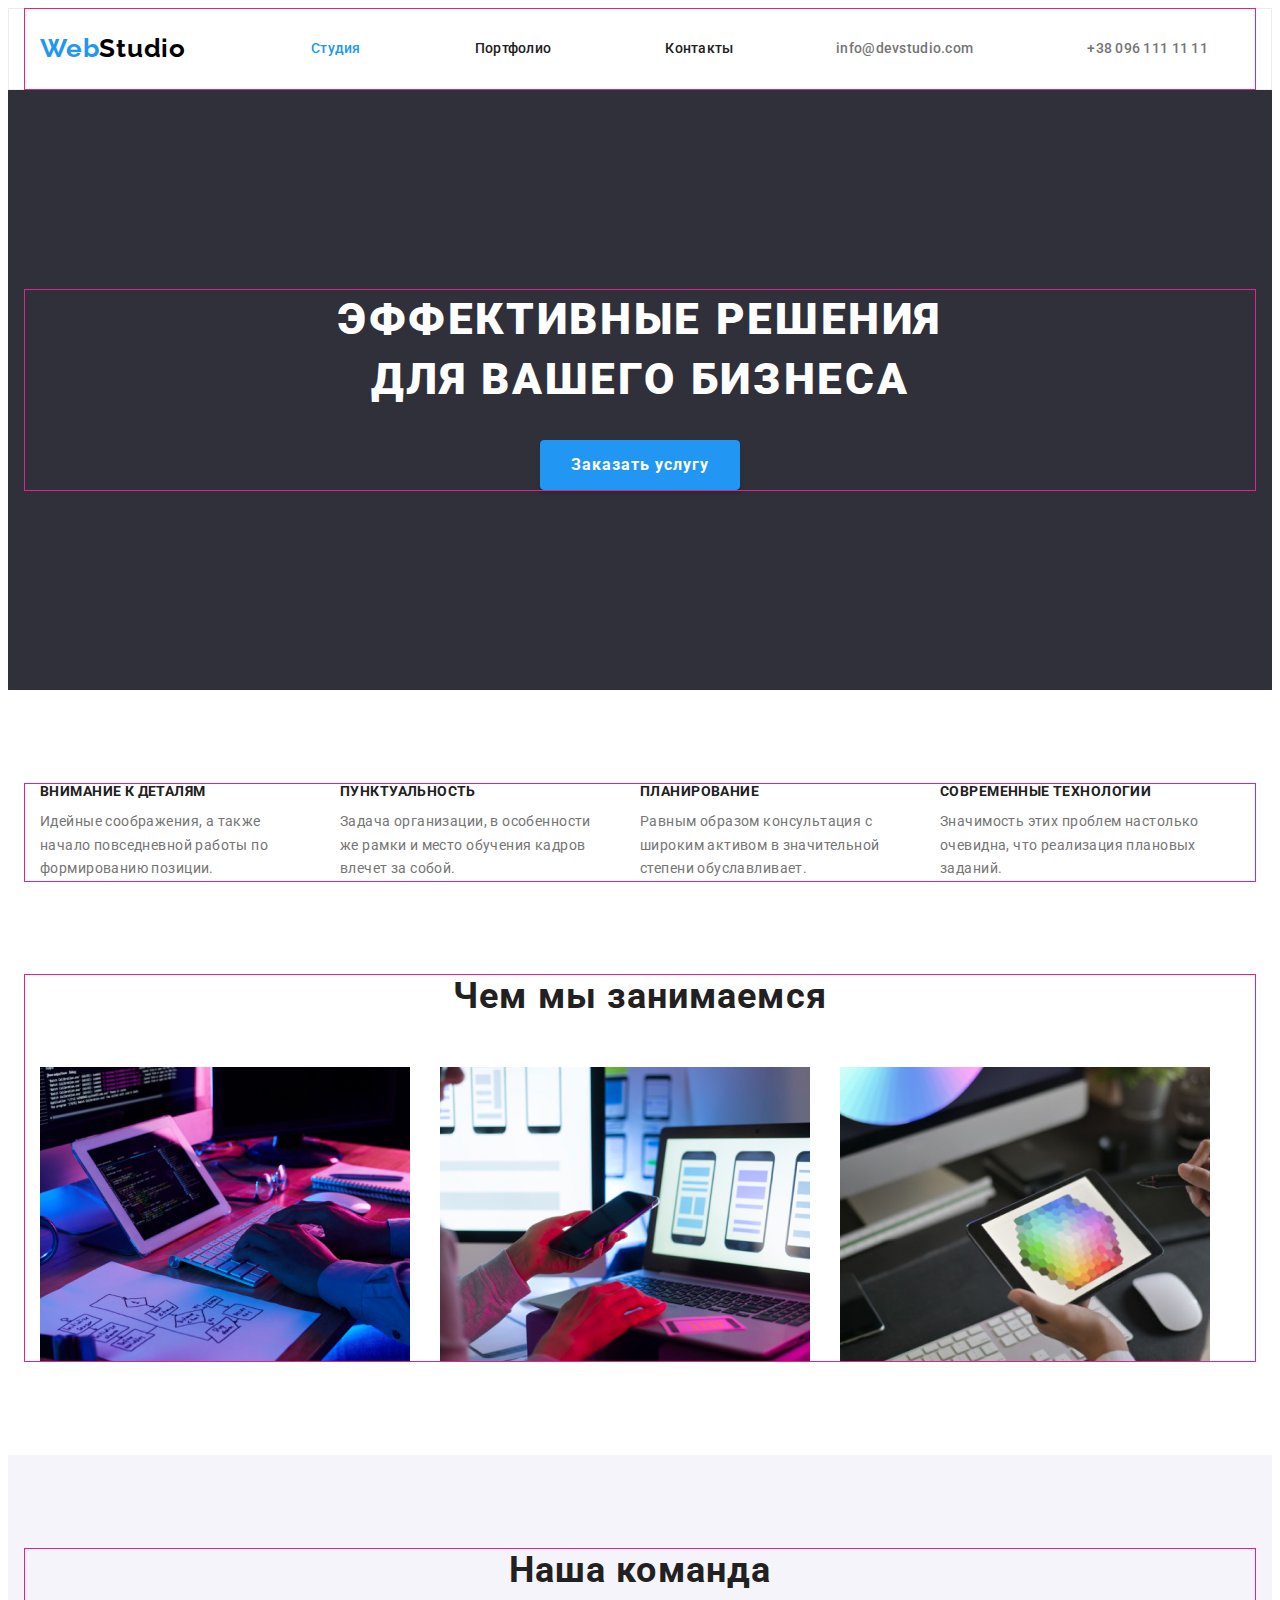
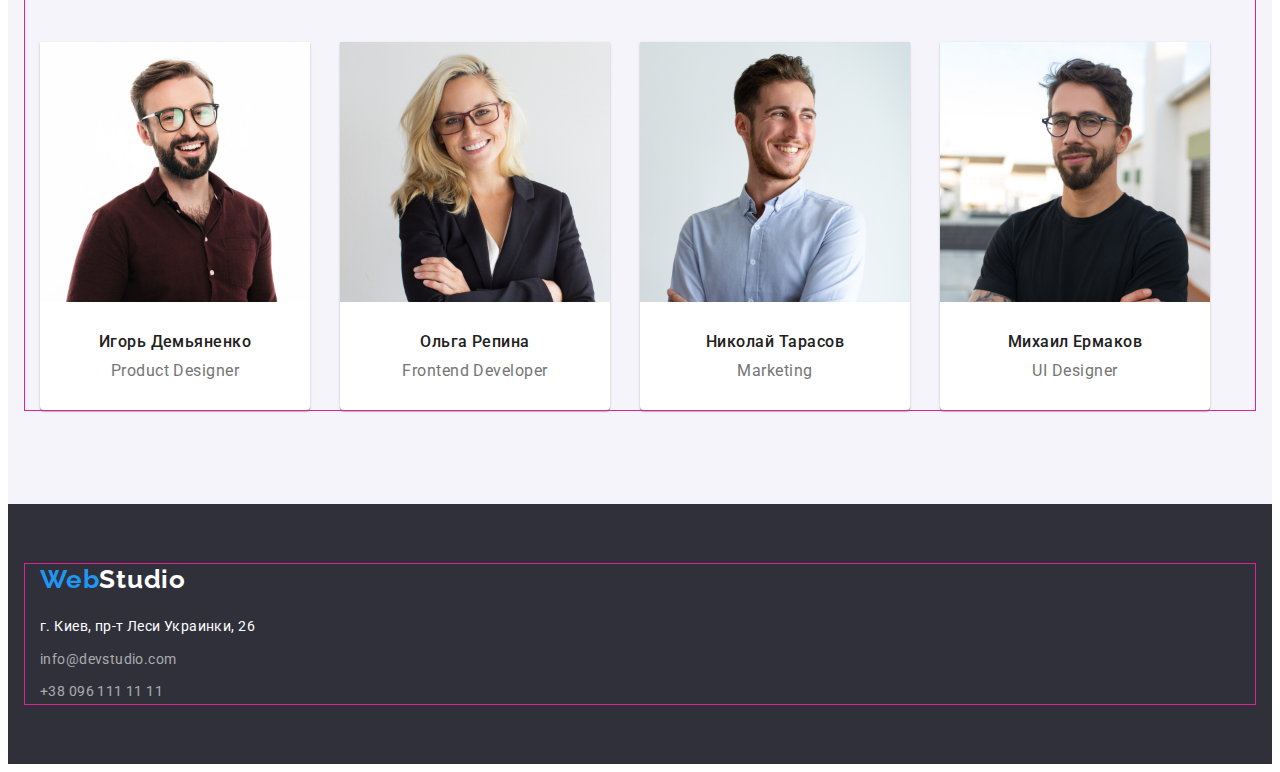
==== index.html @ ac84b29f "change" ====
<!DOCTYPE html>
<html lang="ru">
<head>
    <meta charset="UTF-8">
    <meta http-equiv="X-UA-Compatible" content="IE=edge">
    <meta name="viewport" content="width=device-width, initial-scale=1.0">
    <link rel="preconnect" href="https://fonts.googleapis.com">
    <link rel="preconnect" href="https://fonts.gstatic.com" crossorigin>
    <link href="https://fonts.googleapis.com/css2?family=Raleway:wght@700&family=Roboto:wght@400;500;700;900&display=swap"
        rel="stylesheet">
        <link rel="stylesheet" href="https://cdnjs.cloudflare.com/ajax/libs/modern-normalize/1.1.0/modern-normalize.min.css"
            integrity="sha512-wpPYUAdjBVSE4KJnH1VR1HeZfpl1ub8YT/NKx4PuQ5NmX2tKuGu6U/JRp5y+Y8XG2tV+wKQpNHVUX03MfMFn9Q=="
            crossorigin="anonymous" referrerpolicy="no-referrer" />
    <link rel="stylesheet" href="./css/styles.css">
    <title>Студия</title>
</head>
<body>
   <header class="header">
       <div class="container">
       <nav class="header-navigation">
           <a href="" lang="en" class="logo link"> <span class="accent">Web</span>Studio</a>
           <ul class="header-list list"> 
               <li class="header-item"><a href="" class="header-link link current">Студия</a></li>
               <li class="header-item"><a href="./portfolio.html" class="header-link link">Портфолио</a></li>
               <li class="header-item"><a href="" class="header-link link">Контакты</a></li>
           </ul>
       </nav>
            <ul class="header-list-contacts list">
                <li class="header-item-contacts"><a href="mailto:info@devstudio.com" class="header-link-contacts link current ">info@devstudio.com</a></li>
                <li class="header-item-contacts"><a href="tel:+380961111111" class="header-link-contacts link current">+38 096 111 11 11</a></li>
            </ul>
        </div>
          </header>
   <main>
      <section class="hero section">
          <div class="container">
          <h1 class="hero-title">Эффективные решения для вашего бизнеса</h1>
          <button type="button" class="hero-btn" >Заказать услугу</button>
          </div>
      </section> 
      <section class="feature section">
        <div class="container">
          <h2  class="feature-top-title visually-hidden">Преимущества</h2>
          <ul class="feature-list list">
              <li class="feature-item">
                  <h3 class="feature-bottom-title">Внимание к деталям</h3>
                  <p class="feature-text">Идейные соображения, а также начало повседневной работы по формированию позиции.</p>
              </li>
              <li class="feature-item">
                  <h3 class="feature-bottom-title">Пунктуальность</h3>
                  <p class="feature-text">Задача организации, в особенности  же рамки и место обучения кадров  влечет за собой.</p>
              </li>
              <li class="feature-item">
                  <h3 class="feature-bottom-title">Планирование</h3>
                  <p class="feature-text">Равным образом консультация с  широким активом в значительной степени обуславливает.</p>
              </li>
              <li class="feature-item">
                  <h3 class="feature-bottom-title">Современные технологии</h3>
                  <p class="feature-text">Значимость этих проблем настолько  очевидна, что реализация плановых заданий.</p>
              </li>
          </ul>
          </div>
      </section>
      <section class="work section">
          <div class="container">
          <h2 class="work-title">Чем мы занимаемся</h2>
          <ul class="work-list list">
              <li class="work-item"><img src="./images/box1.jpg" alt="работа с ноутбуками" width="370"></li>
              <li class="work-item"><img src="./images/box2.jpg" alt="работа со сматрфоном" width="370"></li>
              <li class="work-item"><img src="./images/box3.jpg" alt="работа с планшетом" width="370"></li>
          </ul>
        </div>
      </section>
      <section class="team section">
          <div class="container">
          <h2 class="team-top-title">Наша команда</h2>
          <ul class="team-list list">
              <li class="team-item">
                  <img class="team-img" src="./images/photo1.jpg" alt="Product Designer" width="270">
                  <h3 class="team-bottom-title">Игорь Демьяненко</h3>
                  <p lang="en" class="team-text">Product Designer</p>
              </li>
              <li class="team-item">
                  <img class="team-img" src="./images/photo2.jpg" alt="Ольга Репин" width="270">
                  <h3 class="team-bottom-title">Ольга Репина</h3>
                  <p lang="en" class="team-text">Frontend Developer</p>
              </li>
              <li class="team-item">
                  <img class="team-img" src="./images/photo3.jpg" alt="Николай Тарасов" width="270">
                  <h3 class="team-bottom-title">Николай Тарасов</h3>
                  <p lang="en" class="team-text">Marketing</p>
              </li>
              <li class="team-item">
                  <img class="team-img" src="./images/photo4.jpg" alt="Михаил Ермаков" width="270">
                  <h3 class="team-bottom-title">Михаил Ермаков</h3>
                  <p lang="en" class="team-text">UI Designer</p>
              </li>
          </ul>
        </div>
      </section>
   </main>
   <footer class="footer">
       <div class="container">
    <a href="" lang="en" class="logo-second link"><span class="accent">Web</span>Studio</a>
       <address class="footer-address">
        <ul class="footer-list list">
            <li class="footer-item-address">г. Киев, пр-т Леси Украинки, 26</li>
            <li class="footer-item mail"><a href="mailto:info@devstudio.com" class="footer-link link">info@devstudio.com</a></li>
            <li class="footer-item"><a href="tel:+380961111111" class="footer-link link">+38 096 111 11 11</a></li>
        </ul>
    </address>
        </div>
       </footer>
</body>
</html>
---- css/styles.css ----
:root {
  --body-color:#ffffff;/* колір фону сайту*/
  --logo-top-color: #000000; /* лого хедер*/
  --logo-bottom-color:#FFFFFF;/* лого футер*/
  --accent-color: #2196F3; /*  лого веб*/
  --header-color:  #212121;;/* колір посилань*/
  --hover-color:#2196F3;/* колір посилань при ховері*/
  --current-color:#2196F3; /* знаходження на поточному посиланні*/
  --hero-color:#2F303A;/* колір фону героя*/
  --top-title-color:  #FFFFFF;/* колір заголовку 1 студія*/
  --bottom-title-color: #212121;/* колір заголовку 2 студія*/
  --second-title-color:#212121;/* колір заголовку 3 студія*/
  --third-title-color:#212121;/* колір заголовку 1 портфоліо*/
  --top-btn-color: #FFFFFF;/* колір тексту кнопки студія*/
  --hover-btn-color:#188CE8;/* колір тексту кнопки студія при ховері*/
  --second-btn-color: #212121;/* колір тексту кнопки портфоліо*/
  --bacground-btn-color:#F5F4FA;/* колір фону кнопки портфоліо*/
  --top-text-color:#757575;/* колір тексту 1 студія*/
  --bottom-text-color: #757575;/* колір тексту 2 студія*/
  --second-text-color:#757575;/* колір тексту портфоліо*/
  --team-color:#FFFFFF;/* колір фону команда*/
  --team-fon-color:#F5F4FA;/* колір фону секціі команда*/
  --footer-color:#2F303A;/* колір фону футер*/
  --address-color:#FFFFFF;/* колір адреси*/
  --contacts-color: rgba(255, 255, 255, 0.6);/* колір пошти тел*/
  --portfolio-fon-color:#FFFFFF;/* колір фону карток портфоліо*/
  --first-margin:30px;
  --second-margin:30px;
 }
body {
  font-family: 'Roboto',sans-serif;
  font-size: 14px;

  color: var(--top-text-color);
  background-color:var(--body-color);
}
p,
h1,
h2,
h3,
h4,
h5,
h6 {
  margin: 0;
}
ul,
ol {
  padding-left: 0;
  margin: 0;
}
img {
  display: block;
  max-width: 100%;
  height: auto;
}
.link {
  text-decoration: none;
}
.list {
  list-style: none;
}
.container {
  width: 1200px;
  padding-left: 15px;
  padding-right: 15px;
  margin: 0 auto;
  outline: 1px solid rgb(224, 34, 145);
}
.section{
  padding-top: 94px;
  padding-bottom: 94px;
}
.visually-hidden {
  position: absolute;
  white-space: nowrap;
  width: 1px;
  height: 1px;
  overflow: hidden;
  border: 0;
  padding: 0;
  clip: rect(0 0 0 0);
  clip-path: inset(50%);
  margin: -1px;
}

/*-----------HEADER-----------*/

.header{
  border: 1px solid #ECECEC;
}
.header .container{
  display: flex;
  align-items: center;
}
.header-navigation{
  display: flex;
}
.logo {
font-family: 'Raleway','Tahoma', sans-serif;
font-weight: 700;
font-size: 26px;
line-height: 1.19;
letter-spacing: 0.03em;

padding-top: 24px;
padding-bottom: 24px;

color: var(--logo-top-color);

}
.accent{
font-family: 'Raleway','Tahoma', sans-serif;
font-weight: 700;
font-size: 26px;
line-height: 1.19;
letter-spacing: 0.03em;

color: var(--accent-color)
}
.header-list{
display: flex;
align-items: center;
margin-left: 93px;
}
.header-link{
font-weight: 500;
font-size: 14px;
line-height: 1.14;
letter-spacing: 0.02em;

display: inline-block;
padding:32px;

color: var(--header-color);
}
.header-link:hover,
.header-link:focus {
color:var(--hover-color);
}
.current{
color: var(--current-color);
}
.header-item + .header-item{
margin-left: 50px;
}
.header-list-contacts{
display: flex;
margin-left: auto;
}
.header-link-contacts{
font-weight: 500;
font-size: 14px;
line-height: 1.14;
letter-spacing: 0.02em;

display: inline-block;
padding: 32px;
color: var(--top-text-color);
}
.header-link-contacts:hover,
.header-link-contacts:focus {
color:var(--hover-color);
}
.header-item-contacts + .header-item-contacts{
margin-left: 50px;
}

/*-----------HERO-----------*/

.hero{
padding-top: 200px;
padding-bottom: 200px;
text-align: center;

background-color: var(--hero-color);
}
.hero-title{
font-family: 'Roboto';
font-weight: 900;
font-size: 44px;
line-height: 1.36;
letter-spacing: 0.06em;
text-transform: uppercase;
text-align: center;
width: 696px;
display: inline-block;

margin-bottom: var(--second-margin);

color: var(--top-title-color);
}
.hero-btn { 
min-width: 200px;
height: 50px;
font-family: inherit;
font-weight: 700;
font-size: 16px;
line-height: 1.88;
text-align: center;
letter-spacing: 0.06em;

display: block;
margin: 0 auto;
border: 1px solid #2196F3;
box-shadow: 0px 4px 4px rgba(0, 0, 0, 0.15);
border-radius: 4px;

color: var(--top-btn-color);
background-color:var(--accent-color) ;
}

.hero-btn:hover,
.hero-btn:focus{
background-color:var(--hover-btn-color) ; 
}

/*-------------FEATURE---------------*/

.feature{
  padding-bottom: 47px;
}
.feature-list{
  display: flex;
}
.feature-item{
  width: 270px;
}
.feature-item + .feature-item{
 margin-left: var(--first-margin);
}

.feature-bottom-title{
font-family: 'Roboto';
font-size: 14px;
line-height: 1.14;
letter-spacing: 0.03em;
text-transform: uppercase;
margin-bottom: 10px;

color: var(--second-title-color);
}
.feature-text{
font-size: 14px;
line-height: 1.71;
letter-spacing: 0.03em;

color: var(--top-text-color);
}

/*-----------------work----------------*/

.work{
  padding-top: 47px;
}
.work-title,
.team-top-title{
font-family: 'Roboto';
font-size: 36px;
line-height: 1.17;
text-align: center;
letter-spacing: 0.03em;

margin-bottom: 50px;

color: var(--bottom-title-color);
}
.work-list{
  display: flex;
}
.work-item + .work-item{
  margin-left: var(--first-margin);
}

/*---------------team--------------------*/

.team{
  background-color:var(--team-fon-color);
}
.team-top-title{
  margin-bottom: 50px;
}
.team-list{
  display: flex;
}
.team-item + .team-item{
  margin-left: var(--first-margin);
}
.team-item{
  background-color: var(--team-color);
  box-shadow: 0px 1px 3px rgba(0, 0, 0, 0.12), 0px 1px 1px rgba(0, 0, 0, 0.14), 0px 2px 1px rgba(0, 0, 0, 0.2);
  border-radius: 0px 0px 4px 4px;
  overflow: hidden;

  padding-bottom: 30px;
}
.team-img{
  margin-bottom: var(--second-margin);
}
.team-bottom-title{
font-family: 'Roboto';
font-weight: 500;
font-size: 16px;
line-height: 1.19;
text-align: center;
letter-spacing: 0.03em;

margin-bottom: 10px;

color: var(--second-title-color);
}
.team-text{
font-size: 16px;
line-height: 1.19;
text-align: center;
letter-spacing: 0.03em;

color: var(--bottom-text-color);
}

/*-------------footer----------*/

.footer{
  padding-top: 60px;
  padding-bottom:60px ;
    
  background-color: var(--footer-color);
}
.logo-second{
font-family: 'Raleway','Tahoma', sans-serif;
font-weight: 700;
font-size: 26px;
line-height: 1.19;
letter-spacing: 0.03em; 

color:var(--logo-bottom-color);
}
.footer-list{
  font-style: normal;
}
.footer-link{
font-size: 14px;
line-height:1.71;
letter-spacing: 0.03em;
color: var(--contacts-color);

}
.footer-link:hover,
.footer-link:focus {
  color:var(--hover-color);
}
.footer-address{
  margin-top: 20px;
}
.footer-item-address{
font-size: 14px;
line-height: 1.71;
letter-spacing: 0.03em;

margin-bottom: 9px;

color:var(--address-color);
}
.mail{
  margin-bottom: 9px;
}


/*---------------hero portfolio-------------------*/
.portfolio-btn-list{
  display: flex;
  justify-content: center;
  margin-bottom: 50px;
}
.portfolio-btn-item + .portfolio-btn-item{
  margin-left: 8px;
}
.portfolio-btn {
font-family: inherit;
font-weight: 500;
font-size: 16px;
line-height: 1.62;
text-align: center;
letter-spacing: 0.03em;
cursor: pointer;

padding: 6px 22px;
border: 1px solid #F5F4FA;
border-radius: 4px;

color:var(--second-btn-color);
background-color:var(--bacground-btn-color);
}
.current-btn{
  border: 1px solid #2196F3;
  box-shadow: 0px 3px 1px rgba(0, 0, 0, 0.1), 0px 1px 2px rgba(0, 0, 0, 0.08), 0px 2px 2px rgba(0, 0, 0, 0.12);
  border-radius: 4px;

  color: var(--top-btn-color);
  background-color: var(--current-color);
}
.portfolio-btn:hover,
.portfolio-btn:focus{
  border: 1px solid #2196F3;
  box-shadow: 0px 3px 1px rgba(0, 0, 0, 0.1), 0px 1px 2px rgba(0, 0, 0, 0.08), 0px 2px 2px rgba(0, 0, 0, 0.12);
  border-radius: 4px;

  color:var(--top-btn-color) ;
  background-color: var(--hover-color);
}
.portfolio-list{
  display: flex;
  flex-wrap: wrap;
  margin-left: -30px;
  margin-top: -30px;
}
.portfolio-item{
  flex-basis: calc(100%/3-30px);
  margin-left: 30px;
  margin-top: 30px;
}
.portfolio-content{
padding: 20px 24px;
border: 1px solid #EEEEEE;
border-top: none;
}
.portfolio-bottom-title {
font-family: 'Roboto';
font-size: 18px;
line-height: 2.0;
letter-spacing: 0.06em;

margin-bottom: 4px;

color: var(--third-title-color);
background-color:var(--portfolio-fon-color);
}
.portfolio-text {
font-size: 16px;
line-height: 1.88;
letter-spacing: 0.03em;

color: var(--second-text-color);
background-color:var(--portfolio-fon-color);
}
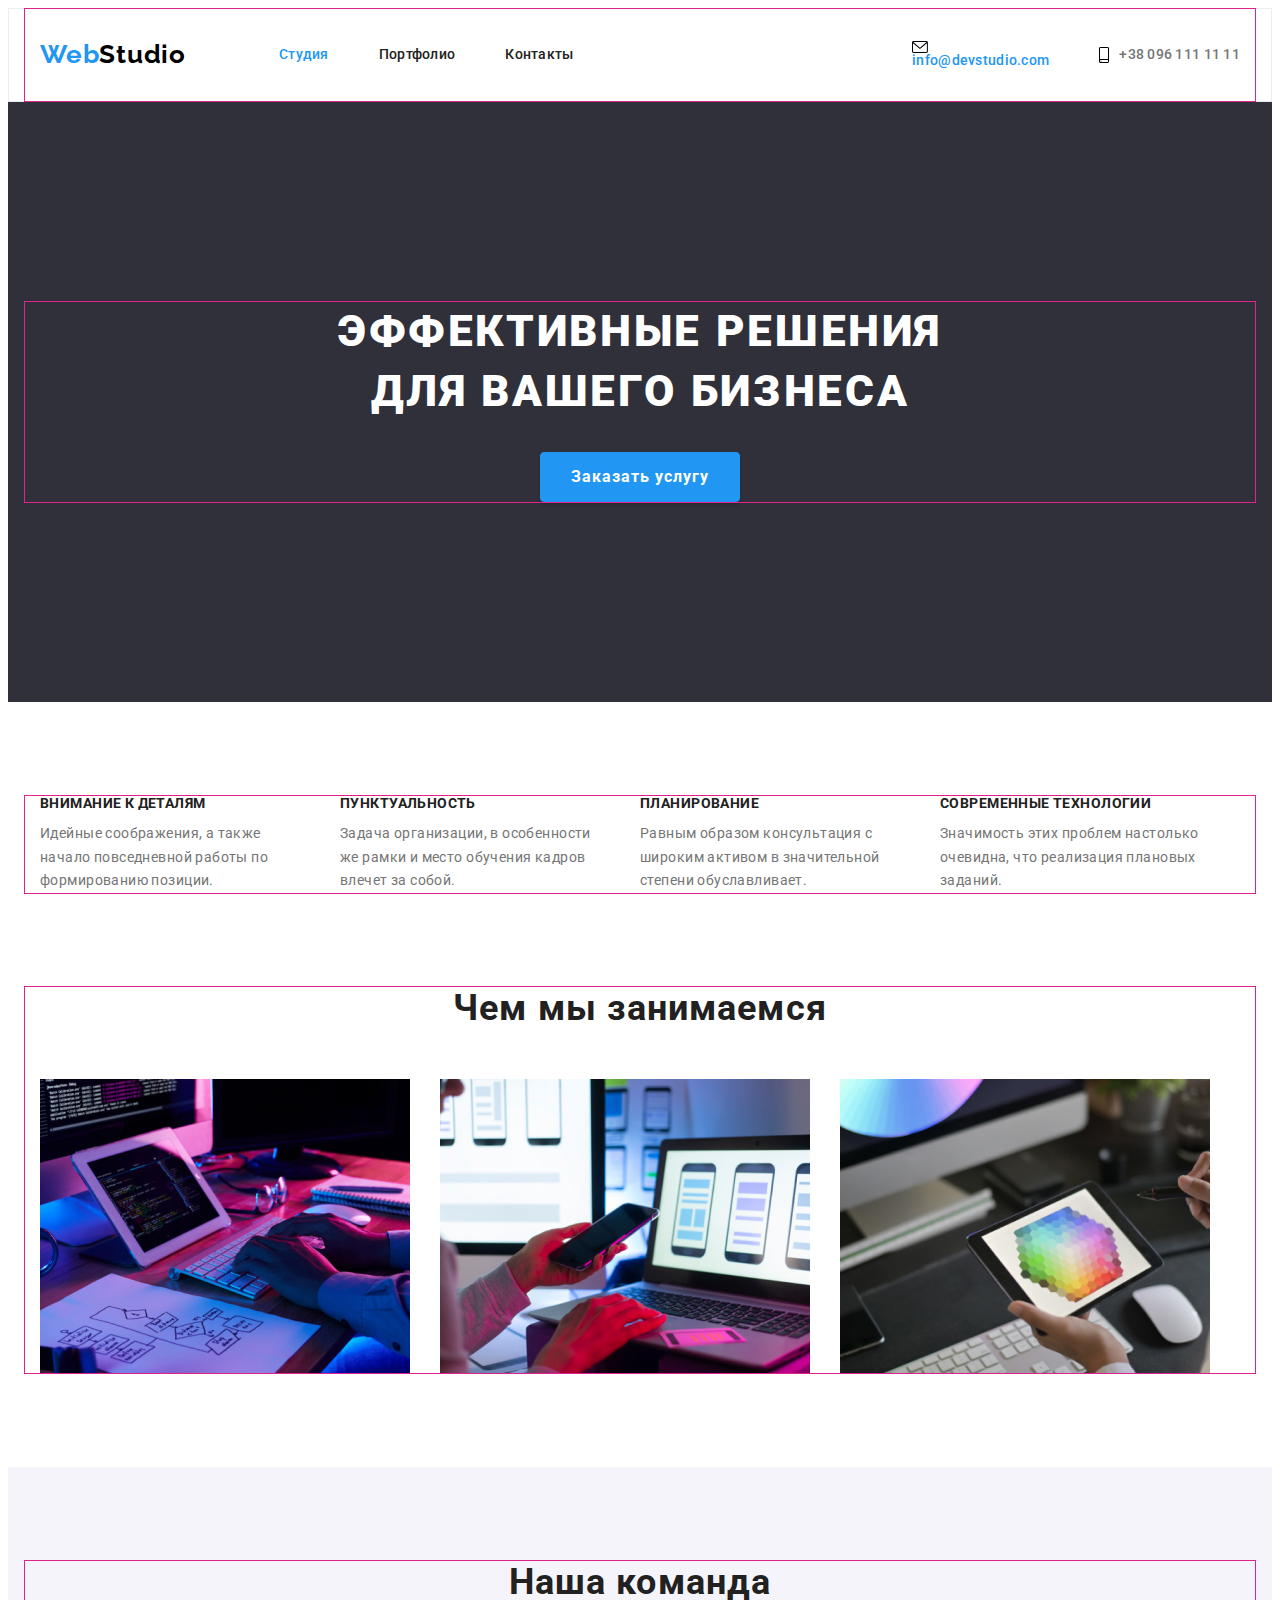
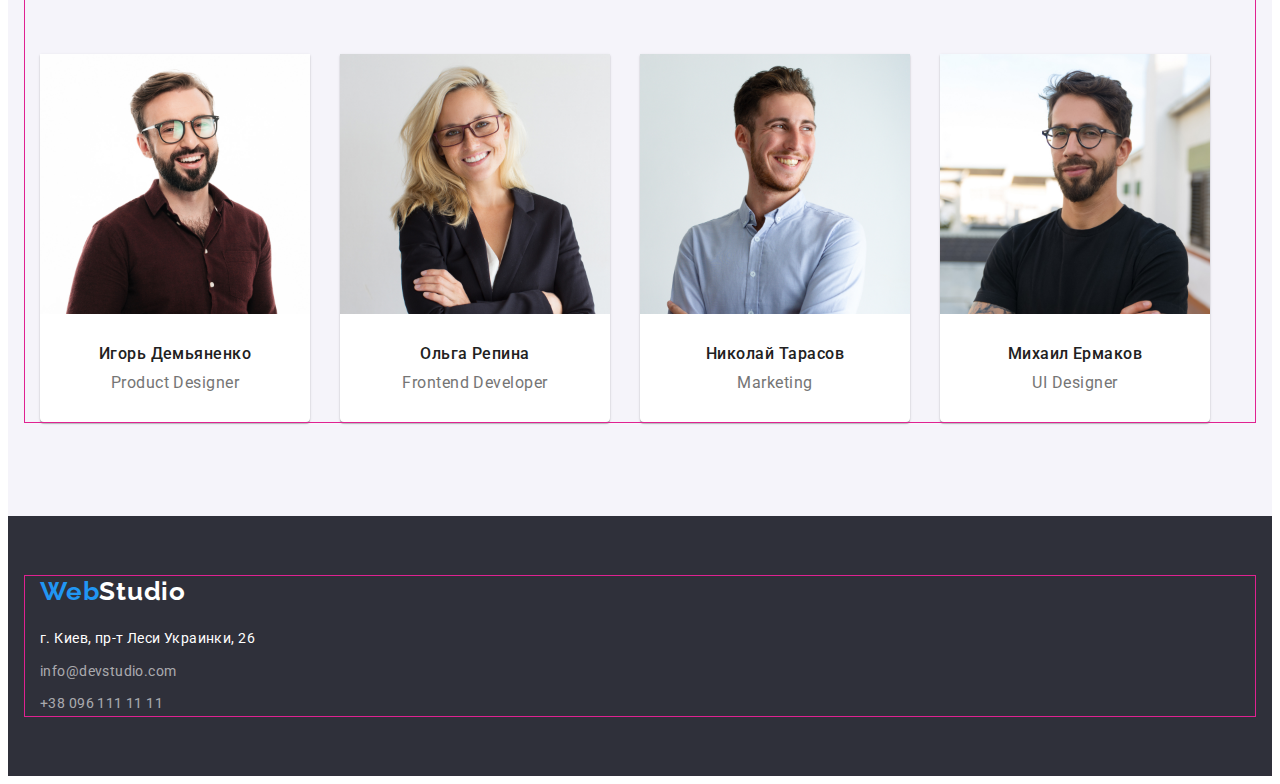
==== commit 08485b62: "change" ====
--- a/index.html
+++ b/index.html
@@ -26,8 +26,18 @@
            </ul>
        </nav>
             <ul class="header-list-contacts list">
-                <li class="header-item-contacts"><a href="mailto:info@devstudio.com" class="header-link-contacts link current ">info@devstudio.com</a></li>
-                <li class="header-item-contacts"><a href="tel:+380961111111" class="header-link-contacts link current">+38 096 111 11 11</a></li>
+                <li class="header-item-contacts">
+                    <a href="mailto:info@devstudio.com" class="header-link-contacts link current "> 
+                <svg class="icon-envelope" width="16" height="12">
+                    <use href="./images/icons.svg#icon-envelope"></use>
+                </svg>       
+                info@devstudio.com</a>
+                </li>
+                <li class="header-item-contacts">
+                    <svg class="icon-smartphone" width="10" height="16">
+                        <use href="./images/icons.svg#icon-smartphone"></use>
+                    </svg>
+                    <a href="tel:+380961111111" class="header-link-contacts link ">+38 096 111 11 11</a></li>
             </ul>
         </div>
           </header>
--- a/css/styles.css
+++ b/css/styles.css
@@ -128,8 +128,9 @@
 line-height: 1.14;
 letter-spacing: 0.02em;
 
-display: inline-block;
-padding:32px;
+display: block;
+padding-top: 32px;
+padding-bottom: 32px;
 
 color: var(--header-color);
 }
@@ -153,16 +154,43 @@
 line-height: 1.14;
 letter-spacing: 0.02em;
 
-display: inline-block;
-padding: 32px;
+display: block;
+padding-top: 32px;
+padding-bottom: 32px;
+
 color: var(--top-text-color);
 }
 .header-link-contacts:hover,
 .header-link-contacts:focus {
 color:var(--hover-color);
 }
+.current{
+color: var(--current-color);
+}
 .header-item-contacts + .header-item-contacts{
 margin-left: 50px;
+}
+.header-item-contacts{
+display: flex;
+align-items: center;
+}
+.icon-envelope{
+  display: block;
+  cursor: pointer;
+  margin-right: 10px;
+ }
+.icon-envelope:hover,
+.icon-envelope:focus{
+  fill:var(--hover-color);
+}
+.icon-smartphone{
+  display: block;
+  cursor: pointer;
+  margin-right: 10px;
+}
+.icon-smartphone:hover,
+.icon-smartphone:focus{
+  fill:var(--hover-color);
 }
 
 /*-----------HERO-----------*/
@@ -417,6 +445,10 @@
   flex-basis: calc(100%/3-30px);
   margin-left: 30px;
   margin-top: 30px;
+  cursor: pointer;
+}
+.portfolio-item:hover{
+  box-shadow: 0px 1px 1px rgba(0, 0, 0, 0.12), 0px 4px 4px rgba(0, 0, 0, 0.06), 1px 4px 6px rgba(0, 0, 0, 0.16);
 }
 .portfolio-content{
 padding: 20px 24px;
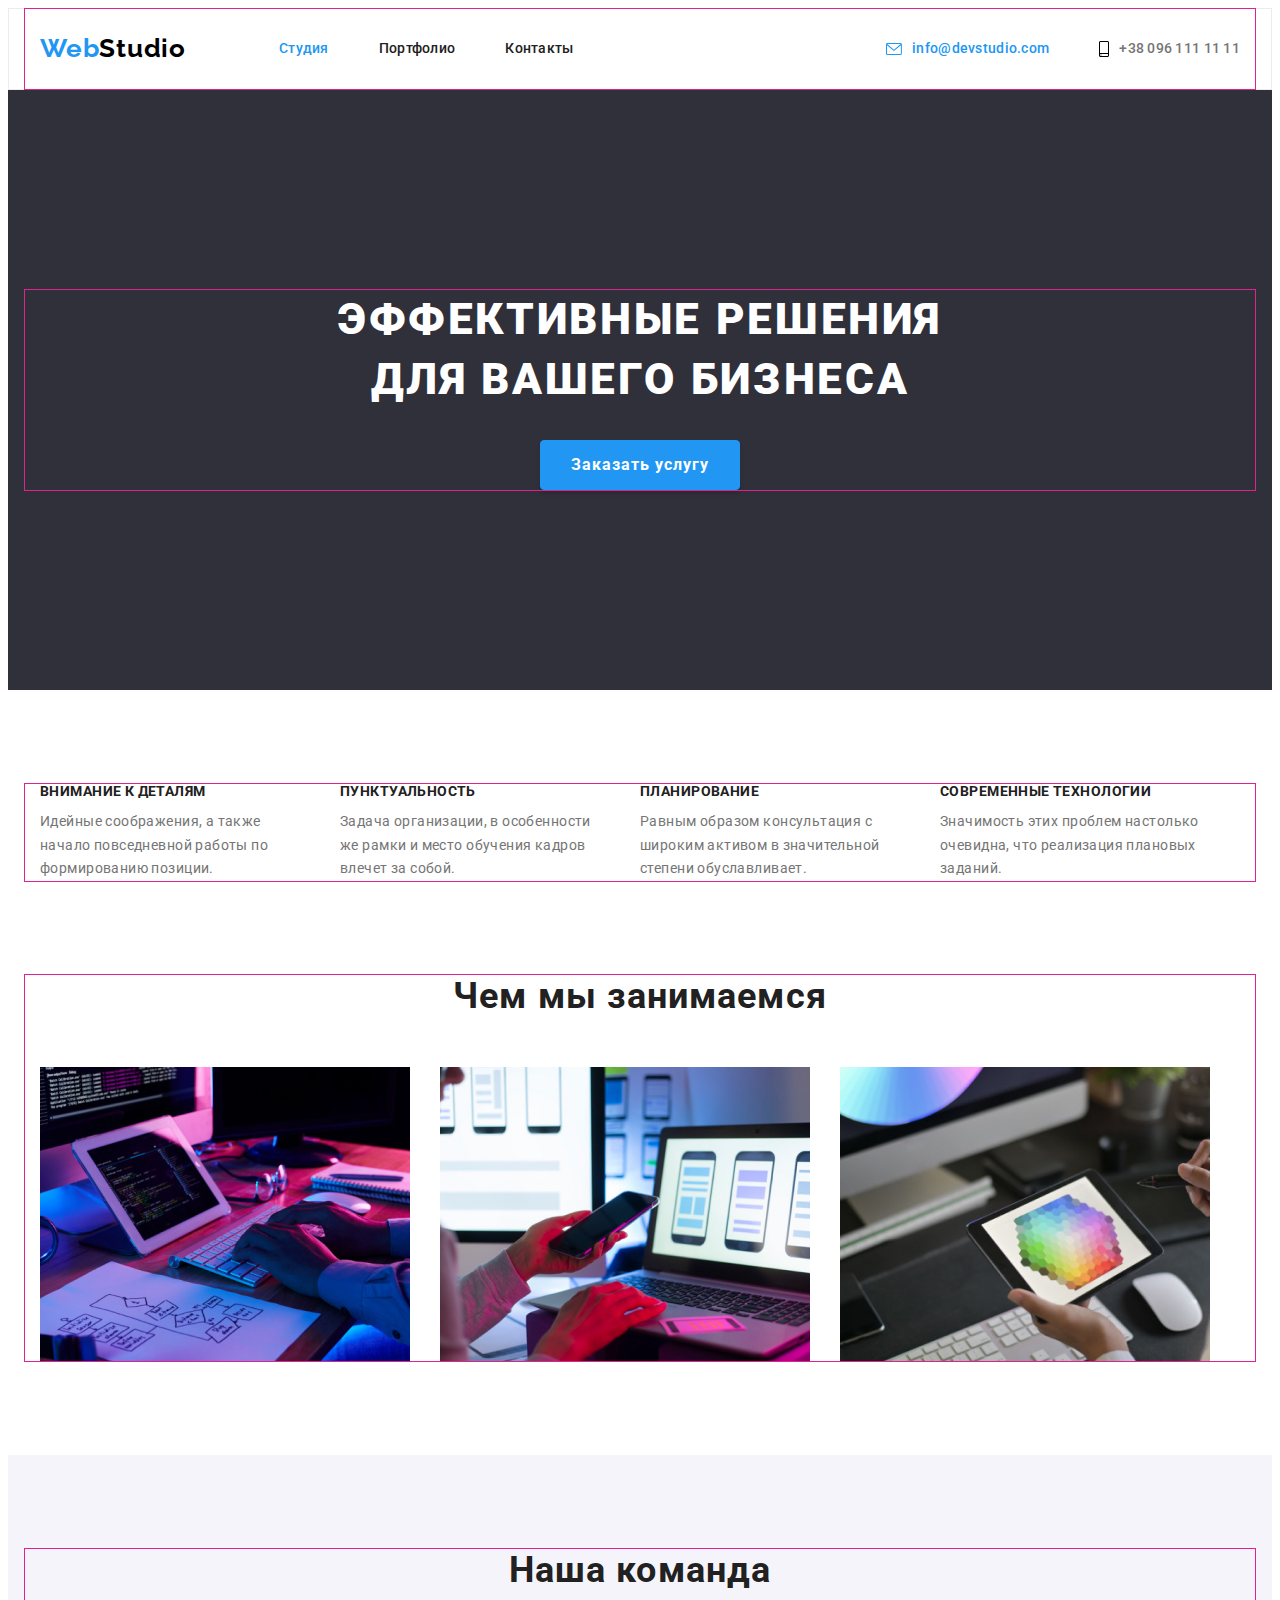
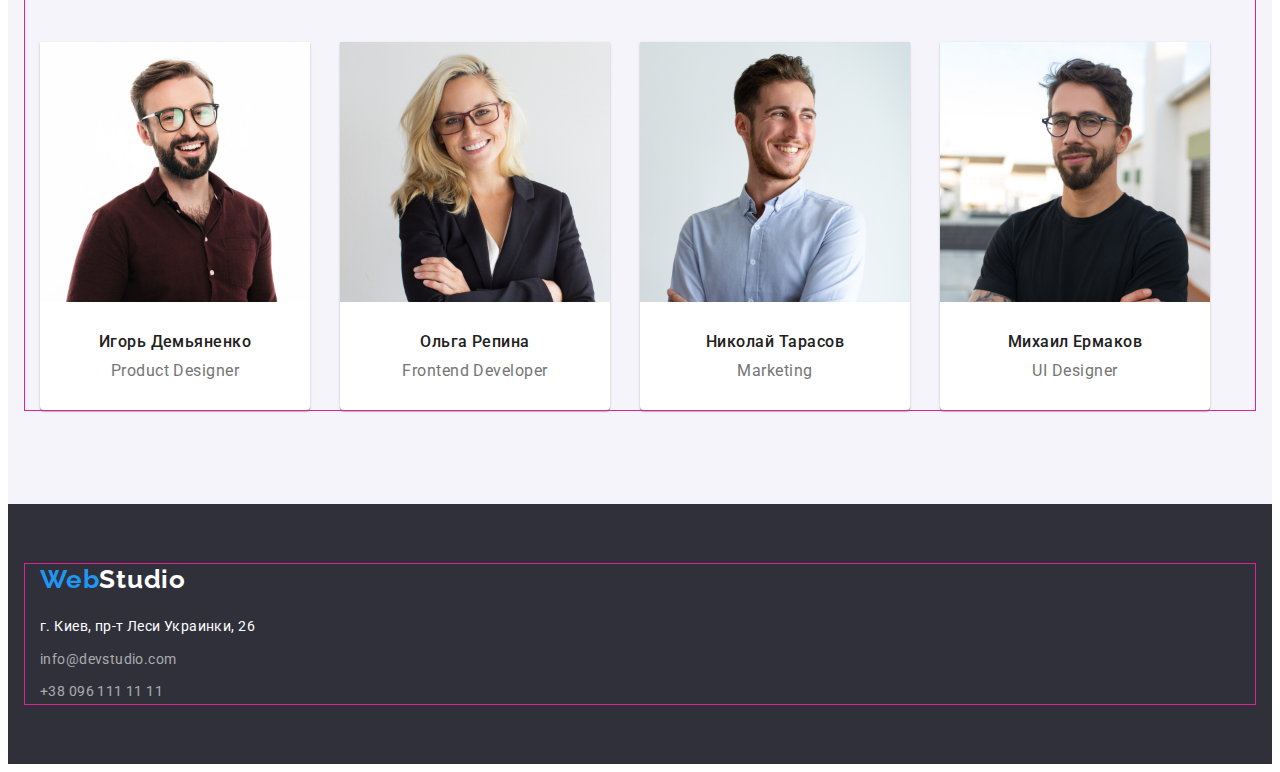
==== commit 51c18c68: "change" ====
--- a/index.html
+++ b/index.html
@@ -28,10 +28,9 @@
             <ul class="header-list-contacts list">
                 <li class="header-item-contacts">
                     <a href="mailto:info@devstudio.com" class="header-link-contacts link current "> 
-                <svg class="icon-envelope" width="16" height="12">
+                <svg class="icon-envelope current" width="16" height="12">
                     <use href="./images/icons.svg#icon-envelope"></use>
-                </svg>       
-                info@devstudio.com</a>
+                </svg>  info@devstudio.com</a>
                 </li>
                 <li class="header-item-contacts">
                     <svg class="icon-smartphone" width="10" height="16">
--- a/css/styles.css
+++ b/css/styles.css
@@ -154,7 +154,8 @@
 line-height: 1.14;
 letter-spacing: 0.02em;
 
-display: block;
+display: flex;
+align-items: center;
 padding-top: 32px;
 padding-bottom: 32px;
 
@@ -179,6 +180,9 @@
   cursor: pointer;
   margin-right: 10px;
  }
+ .current{
+fill: var(--current-color);
+}
 .icon-envelope:hover,
 .icon-envelope:focus{
   fill:var(--hover-color);
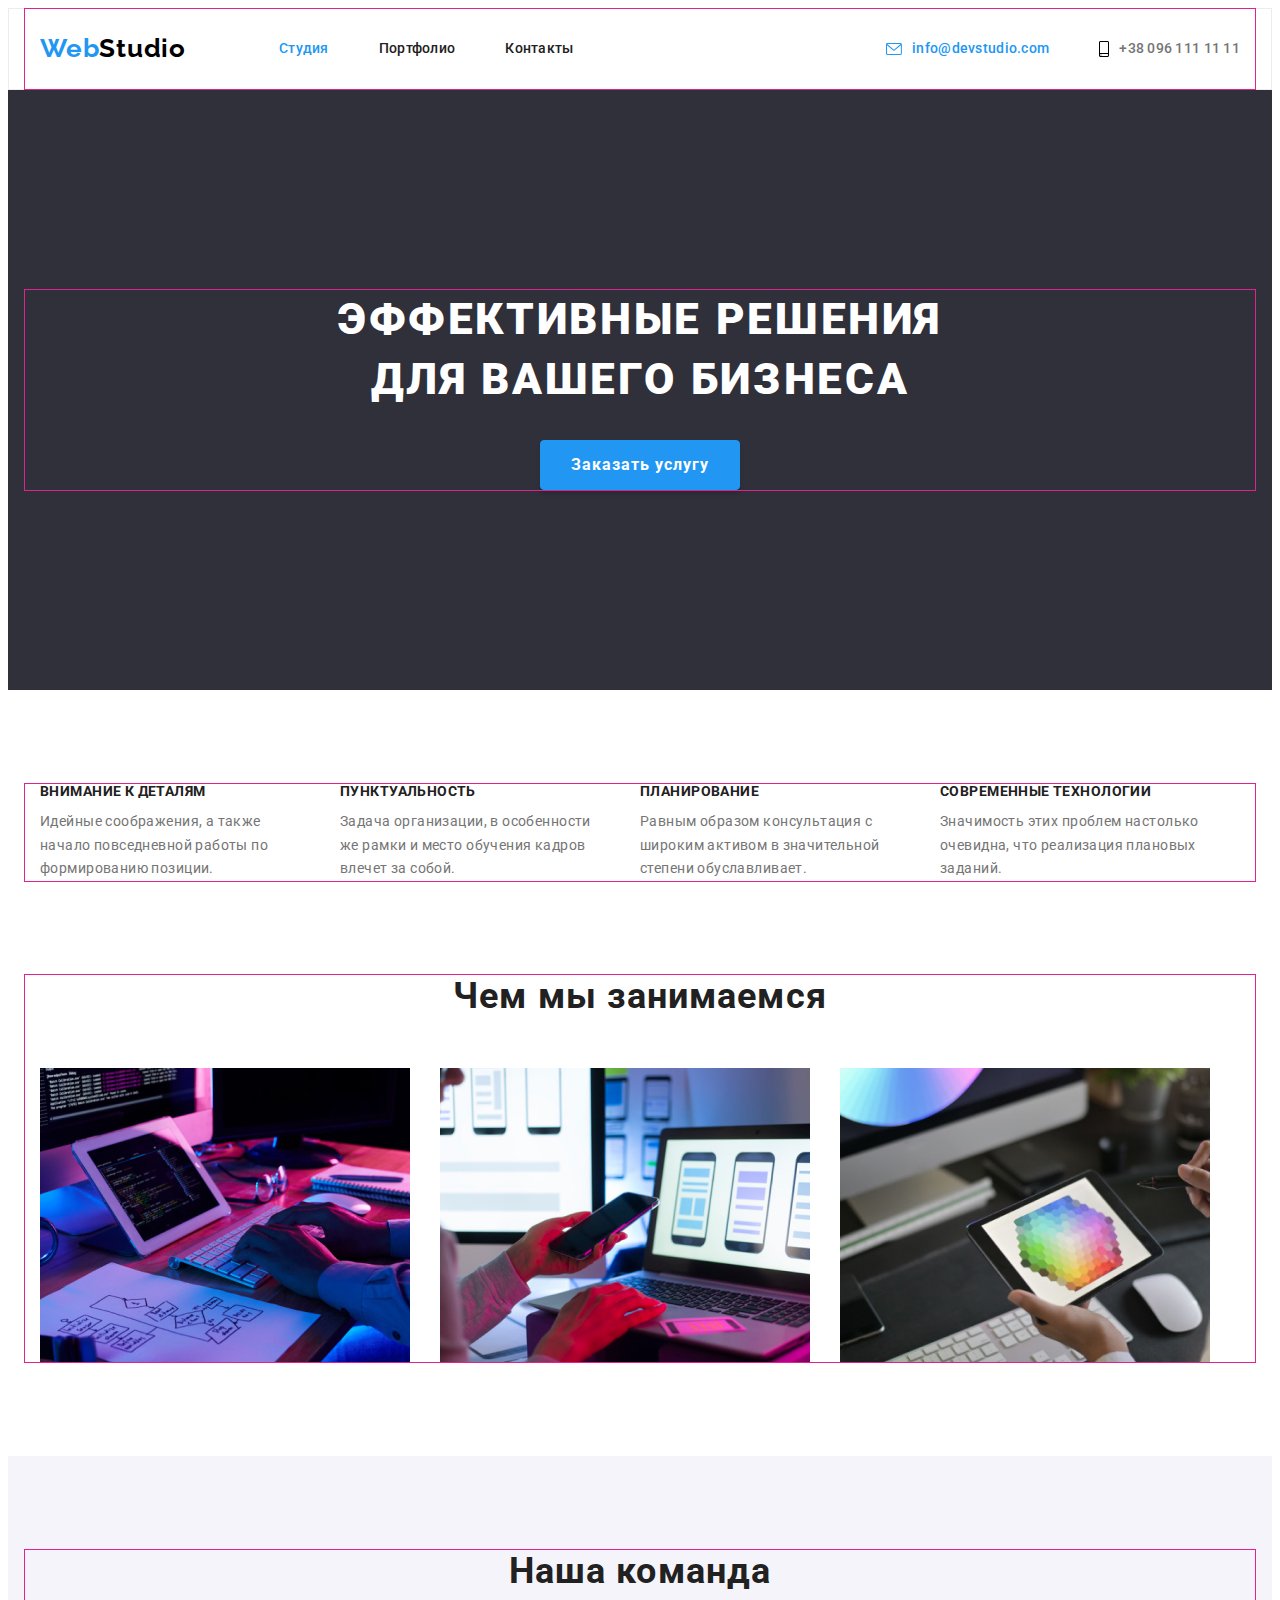
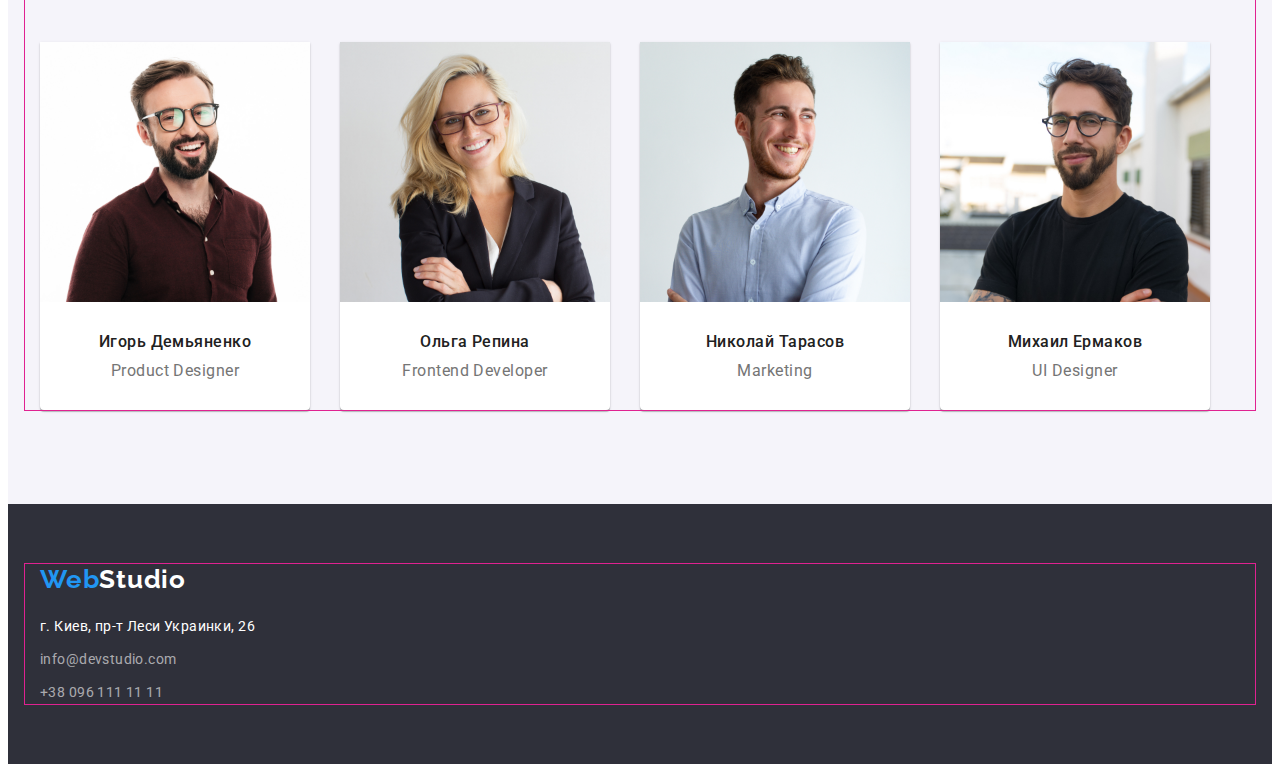
==== commit 47e6f19e: "add icons header" ====
--- a/index.html
+++ b/index.html
@@ -33,10 +33,11 @@
                 </svg>  info@devstudio.com</a>
                 </li>
                 <li class="header-item-contacts">
-                    <svg class="icon-smartphone" width="10" height="16">
-                        <use href="./images/icons.svg#icon-smartphone"></use>
-                    </svg>
-                    <a href="tel:+380961111111" class="header-link-contacts link ">+38 096 111 11 11</a></li>
+                        <a href="tel:+380961111111" class="header-link-contacts link ">
+                        <svg class="icon-smartphone" width="10" height="16">
+                            <use href="./images/icons.svg#icon-smartphone"></use>
+                        </svg> +38 096 111 11 11</a>
+                    </li>
             </ul>
         </div>
           </header>
--- a/css/styles.css
+++ b/css/styles.css
@@ -179,7 +179,7 @@
   display: block;
   cursor: pointer;
   margin-right: 10px;
- }
+}
  .current{
 fill: var(--current-color);
 }
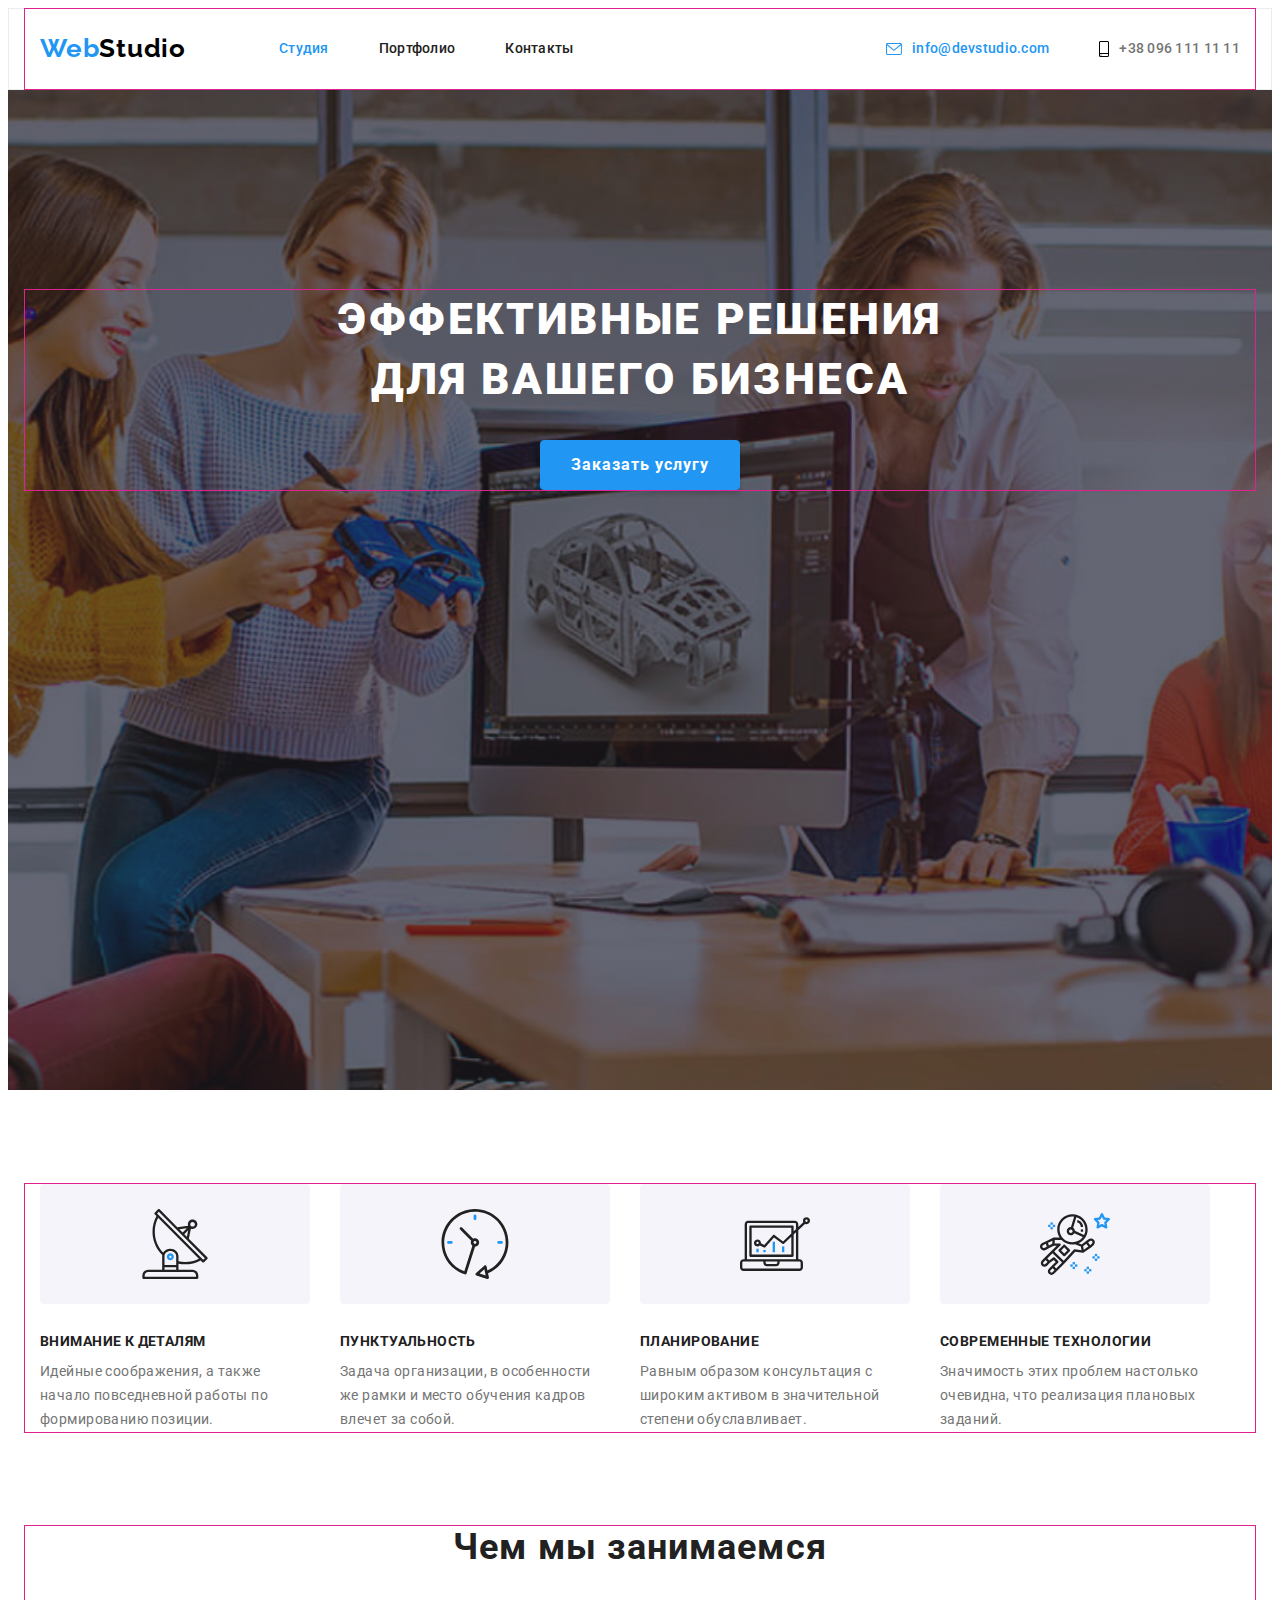
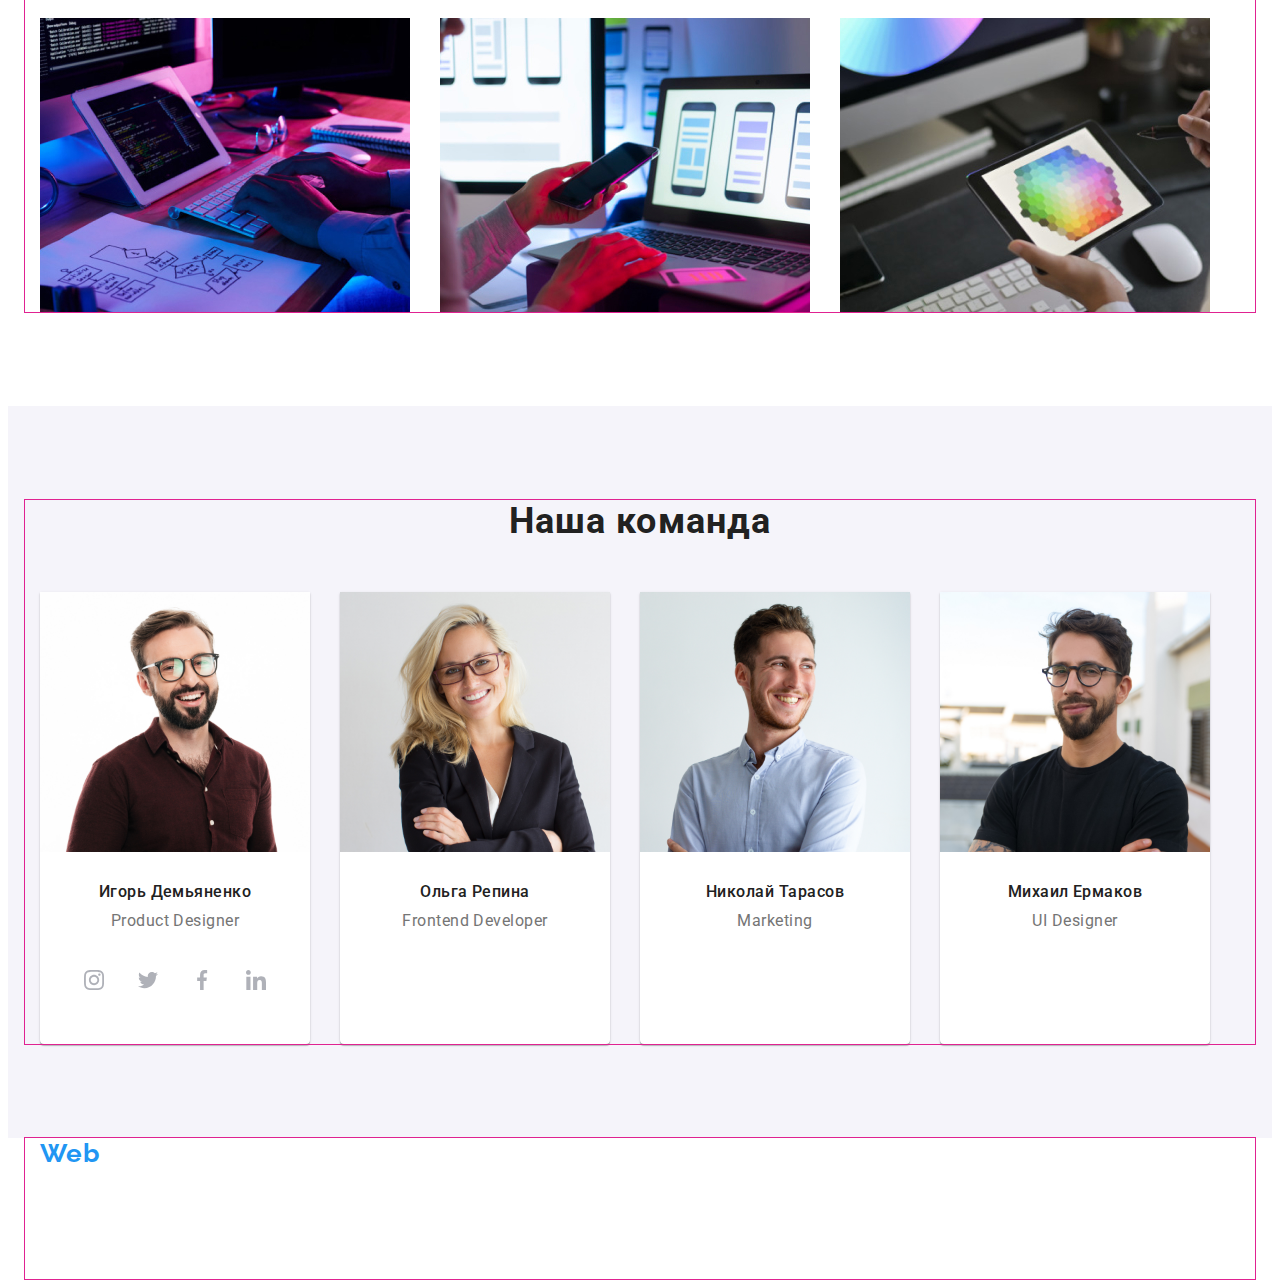
==== commit f9b92e4d: "e" ====
--- a/index.html
+++ b/index.html
@@ -43,7 +43,7 @@
           </header>
    <main>
       <section class="hero section">
-          <div class="container">
+          <div class="container ">
           <h1 class="hero-title">Эффективные решения для вашего бизнеса</h1>
           <button type="button" class="hero-btn" >Заказать услугу</button>
           </div>
@@ -53,18 +53,34 @@
           <h2  class="feature-top-title visually-hidden">Преимущества</h2>
           <ul class="feature-list list">
               <li class="feature-item">
+                  <div class="feature-icon">
+                    <svg class="icon-antenna" width="70" height="70">
+                    <use href="./images/icons.svg#icon-antenna-1"></use>
+                </svg></div>
                   <h3 class="feature-bottom-title">Внимание к деталям</h3>
                   <p class="feature-text">Идейные соображения, а также начало повседневной работы по формированию позиции.</p>
               </li>
               <li class="feature-item">
+                <div class="feature-icon">
+                <svg class="icon-clock" width="70" height="70">
+                    <use href="./images/icons.svg#icon-clock-1"></use>
+                </svg></div>
                   <h3 class="feature-bottom-title">Пунктуальность</h3>
                   <p class="feature-text">Задача организации, в особенности  же рамки и место обучения кадров  влечет за собой.</p>
               </li>
               <li class="feature-item">
+                <div class="feature-icon">
+                <svg class="icon-diagram" width="70" height="70">
+                    <use href="./images/icons.svg#icon-diagram-1"></use>
+                </svg></div>
                   <h3 class="feature-bottom-title">Планирование</h3>
                   <p class="feature-text">Равным образом консультация с  широким активом в значительной степени обуславливает.</p>
               </li>
               <li class="feature-item">
+                <div class="feature-icon">
+                <svg class="icon-astronaut" width="70" height="70">
+                    <use href="./images/icons.svg#icon-astronaut-1"></use>
+                </svg></div>
                   <h3 class="feature-bottom-title">Современные технологии</h3>
                   <p class="feature-text">Значимость этих проблем настолько  очевидна, что реализация плановых заданий.</p>
               </li>
@@ -89,6 +105,24 @@
                   <img class="team-img" src="./images/photo1.jpg" alt="Product Designer" width="270">
                   <h3 class="team-bottom-title">Игорь Демьяненко</h3>
                   <p lang="en" class="team-text">Product Designer</p>
+                  <ul class="team-soc-list  list">
+                      <li class="team-soc-item"><a class="team-soc-link" href="">
+                          <svg class="team-soc-icon" width="20" height="20">
+                        <use href="./images/icons.svg#icon-instagram-2"></use>
+                    </svg></a></li>
+                      <li class="team-soc-item"><a class="team-soc-link" href="">
+                          <svg class="team-soc-icon" width="20" height="20">
+                        <use href="./images/icons.svg#icon-twitter-1"></use>
+                    </svg></a></li>
+                      <li class="team-soc-item"><a class="team-soc-link" href="">
+                          <svg class="team-soc-icon" width="20" height="20">
+                        <use href="./images/icons.svg#icon-facebook-1"></use>
+                    </svg></a></li>
+                      <li class="team-soc-item"><a class="team-soc-link" href="">
+                          <svg class="team-soc-icon" width="20" height="20">
+                        <use href="./images/icons.svg#icon-linkedin-1"></use>
+                    </svg></a></li>
+                  </ul>
               </li>
               <li class="team-item">
                   <img class="team-img" src="./images/photo2.jpg" alt="Ольга Репин" width="270">
--- a/css/styles.css
+++ b/css/styles.css
@@ -183,28 +183,38 @@
  .current{
 fill: var(--current-color);
 }
-.icon-envelope:hover,
-.icon-envelope:focus{
-  fill:var(--hover-color);
+.header-link-contacts:hover .icon-envelope,
+.header-link-contacts:focus .icon-envelope{
+fill:var(--hover-color);
 }
 .icon-smartphone{
   display: block;
   cursor: pointer;
   margin-right: 10px;
 }
-.icon-smartphone:hover,
-.icon-smartphone:focus{
-  fill:var(--hover-color);
+.header-link-contacts:hover .icon-smartphone,
+.header-link-contacts:focus .icon-smartphone{
+fill:var(--hover-color);
 }
 
 /*-----------HERO-----------*/
 
 .hero{
-padding-top: 200px;
-padding-bottom: 200px;
-text-align: center;
-
-background-color: var(--hero-color);
+  padding-top: 200px;
+  padding-bottom: 200px;
+  text-align: center;
+  max-width: 1600px;
+  height: 600px; 
+  margin-left: auto;
+  margin-right: auto;
+  background-image: linear-gradient(
+      rgba(47, 48, 58, 0.4),
+      rgba(47, 48, 58, 0.4)
+    ),
+    url(../images/hero.jpg);
+  background-repeat: no-repeat;
+  background-position: center;
+  background-size: cover;
 }
 .hero-title{
 font-family: 'Roboto';
@@ -251,6 +261,17 @@
 .feature{
   padding-bottom: 47px;
 }
+.feature-icon{
+display: flex;
+width: 270px;
+height: 120px;
+border-radius: 4px;
+justify-content: center;
+align-items: center;
+margin-bottom: 30px;
+
+background-color: #F5F4FA;
+}
 .feature-list{
   display: flex;
 }
@@ -260,7 +281,12 @@
 .feature-item + .feature-item{
  margin-left: var(--first-margin);
 }
-
+.antenna{
+  width: 270px;
+  height: 120px;
+  border-radius: 4px;
+  background-color: #F5F4FA;
+}
 .feature-bottom-title{
 font-family: 'Roboto';
 font-size: 14px;
@@ -322,8 +348,6 @@
   box-shadow: 0px 1px 3px rgba(0, 0, 0, 0.12), 0px 1px 1px rgba(0, 0, 0, 0.14), 0px 2px 1px rgba(0, 0, 0, 0.2);
   border-radius: 0px 0px 4px 4px;
   overflow: hidden;
-
-  padding-bottom: 30px;
 }
 .team-img{
   margin-bottom: var(--second-margin);
@@ -346,11 +370,33 @@
 text-align: center;
 letter-spacing: 0.03em;
 
+margin-bottom: 28px;
+
 color: var(--bottom-text-color);
 }
-
-/*-------------footer----------*/
-
+.team-soc-list{
+  display: flex;
+  justify-content: center;
+}
+.team-soc-item + .team-soc-item{
+  margin-left: 10px;
+}
+.team-soc-link{
+  width: 44px;
+  height: 44px;
+  border-radius: 50%;
+  display: flex;ee
+  background-color: #ffffff;
+  justify-content: center;
+  align-items: center;
+
+  padding-bottom: 42px;
+}
+.team-soc-icon{
+  fill: #AFB1B8;
+}
+eeeee
+ee
 .footer{
   padding-top: 60px;
   padding-bottom:60px ;
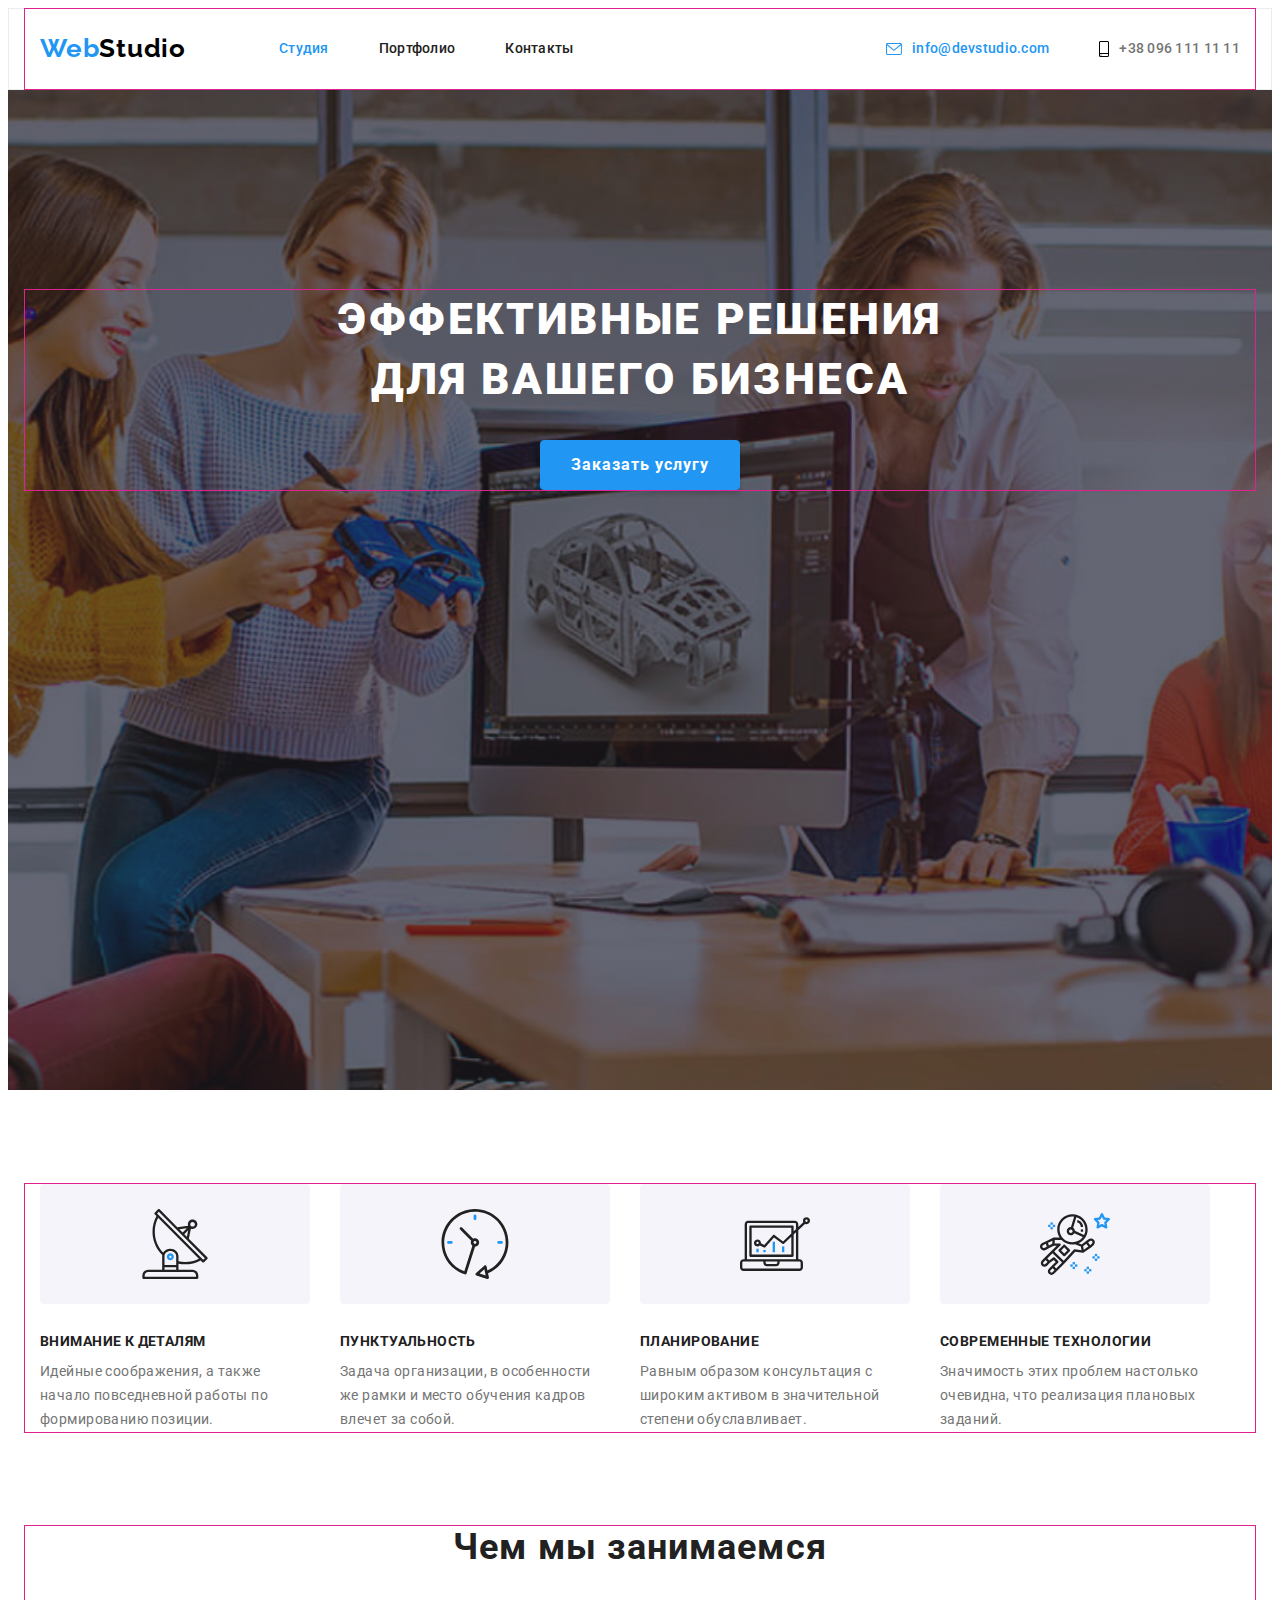
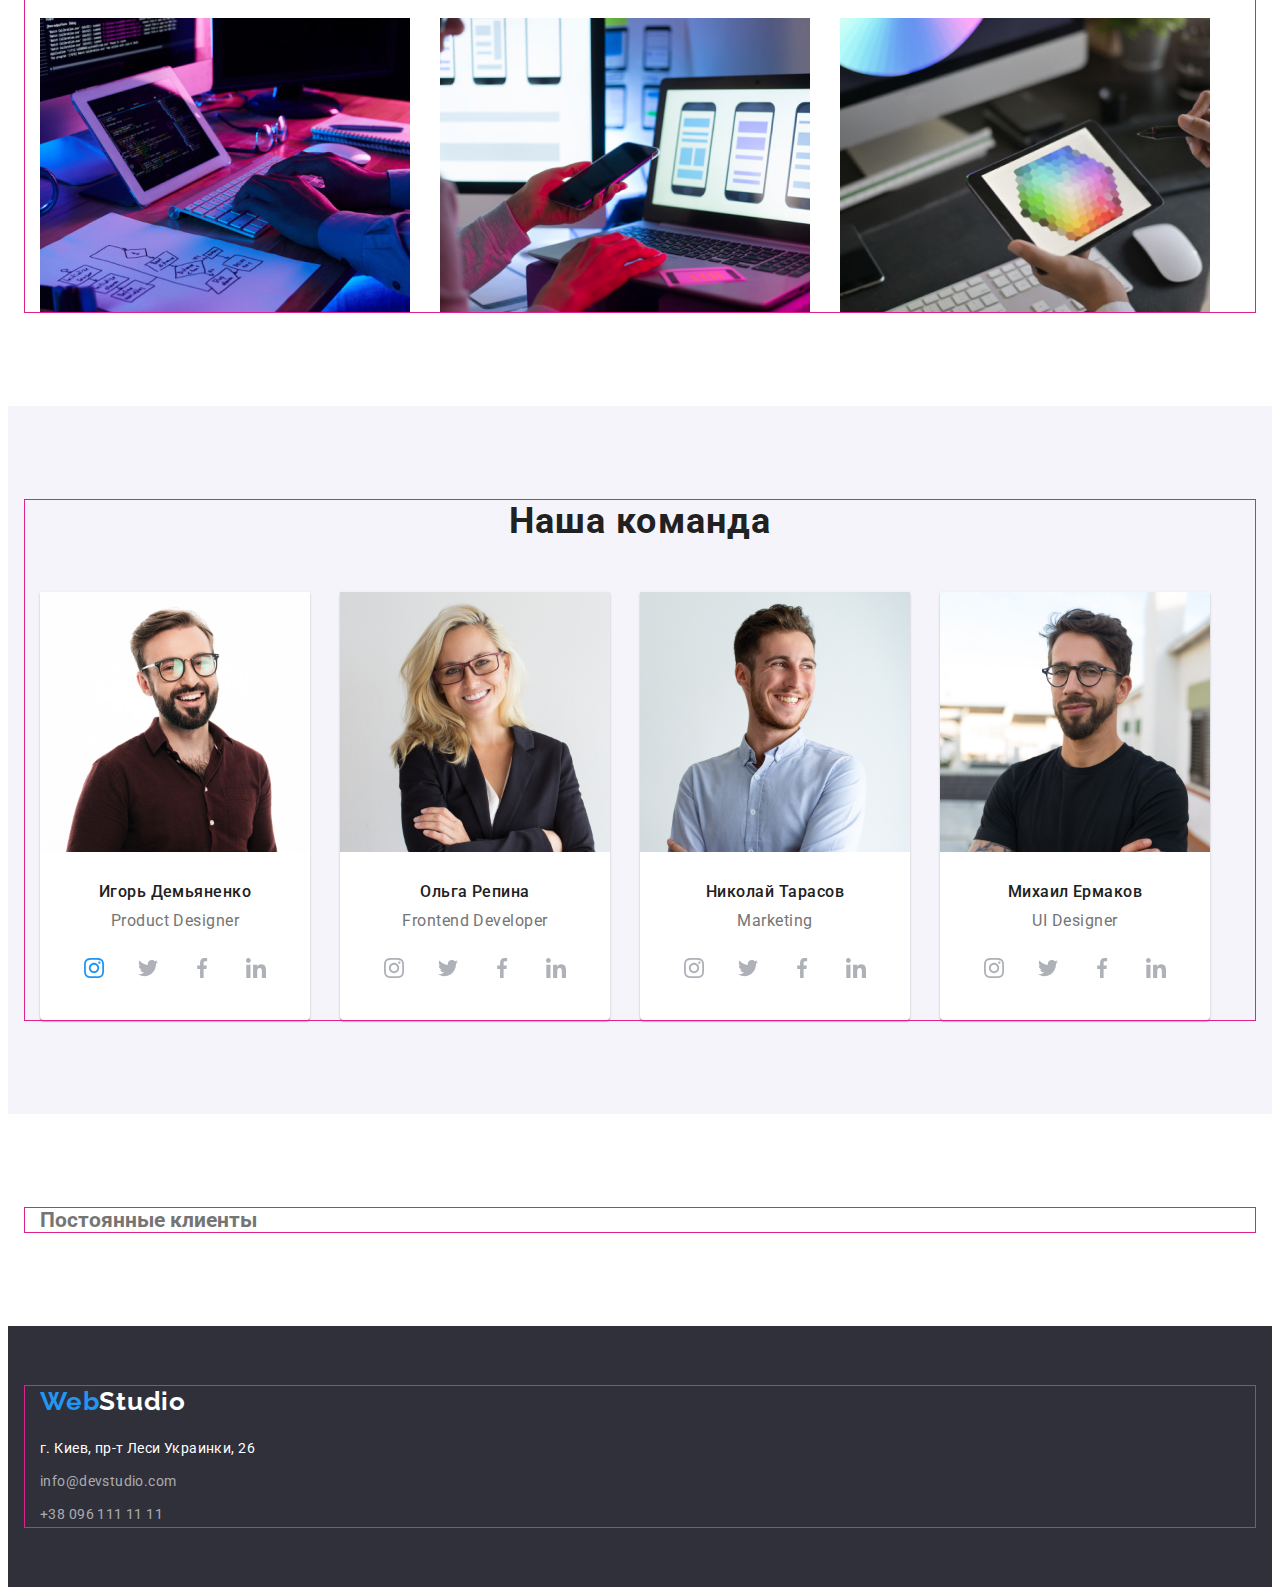
==== commit c2408916: "change" ====
--- a/index.html
+++ b/index.html
@@ -106,8 +106,8 @@
                   <h3 class="team-bottom-title">Игорь Демьяненко</h3>
                   <p lang="en" class="team-text">Product Designer</p>
                   <ul class="team-soc-list  list">
-                      <li class="team-soc-item"><a class="team-soc-link" href="">
-                          <svg class="team-soc-icon" width="20" height="20">
+                      <li class="team-soc-item current"><a class="team-soc-link current" href="">
+                          <svg class="team-soc-icon current" width="20" height="20">
                         <use href="./images/icons.svg#icon-instagram-2"></use>
                     </svg></a></li>
                       <li class="team-soc-item"><a class="team-soc-link" href="">
@@ -128,18 +128,85 @@
                   <img class="team-img" src="./images/photo2.jpg" alt="Ольга Репин" width="270">
                   <h3 class="team-bottom-title">Ольга Репина</h3>
                   <p lang="en" class="team-text">Frontend Developer</p>
+                <ul class="team-soc-list  list">
+                    <li class="team-soc-item"><a class="team-soc-link" href="">
+                            <svg class="team-soc-icon" width="20" height="20">
+                                <use href="./images/icons.svg#icon-instagram-2"></use>
+                            </svg></a></li>
+                    <li class="team-soc-item"><a class="team-soc-link" href="">
+                            <svg class="team-soc-icon" width="20" height="20">
+                                <use href="./images/icons.svg#icon-twitter-1"></use>
+                            </svg></a></li>
+                    <li class="team-soc-item"><a class="team-soc-link" href="">
+                            <svg class="team-soc-icon" width="20" height="20">
+                                <use href="./images/icons.svg#icon-facebook-1"></use>
+                            </svg></a></li>
+                    <li class="team-soc-item"><a class="team-soc-link" href="">
+                            <svg class="team-soc-icon" width="20" height="20">
+                                <use href="./images/icons.svg#icon-linkedin-1"></use>
+                            </svg></a></li>
+                </ul>
               </li>
               <li class="team-item">
                   <img class="team-img" src="./images/photo3.jpg" alt="Николай Тарасов" width="270">
                   <h3 class="team-bottom-title">Николай Тарасов</h3>
                   <p lang="en" class="team-text">Marketing</p>
+                <ul class="team-soc-list  list">
+                    <li class="team-soc-item"><a class="team-soc-link" href="">
+                            <svg class="team-soc-icon" width="20" height="20">
+                                <use href="./images/icons.svg#icon-instagram-2"></use>
+                            </svg></a></li>
+                    <li class="team-soc-item"><a class="team-soc-link" href="">
+                            <svg class="team-soc-icon" width="20" height="20">
+                                <use href="./images/icons.svg#icon-twitter-1"></use>
+                            </svg></a></li>
+                    <li class="team-soc-item"><a class="team-soc-link" href="">
+                            <svg class="team-soc-icon" width="20" height="20">
+                                <use href="./images/icons.svg#icon-facebook-1"></use>
+                            </svg></a></li>
+                    <li class="team-soc-item"><a class="team-soc-link" href="">
+                            <svg class="team-soc-icon" width="20" height="20">
+                                <use href="./images/icons.svg#icon-linkedin-1"></use>
+                            </svg></a></li>
+                </ul>
               </li>
               <li class="team-item">
                   <img class="team-img" src="./images/photo4.jpg" alt="Михаил Ермаков" width="270">
                   <h3 class="team-bottom-title">Михаил Ермаков</h3>
                   <p lang="en" class="team-text">UI Designer</p>
+                <ul class="team-soc-list  list">
+                    <li class="team-soc-item"><a class="team-soc-link" href="">
+                            <svg class="team-soc-icon" width="20" height="20">
+                                <use href="./images/icons.svg#icon-instagram-2"></use>
+                            </svg></a></li>
+                    <li class="team-soc-item"><a class="team-soc-link" href="">
+                            <svg class="team-soc-icon" width="20" height="20">
+                                <use href="./images/icons.svg#icon-twitter-1"></use>
+                            </svg></a></li>
+                    <li class="team-soc-item"><a class="team-soc-link" href="">
+                            <svg class="team-soc-icon" width="20" height="20">
+                                <use href="./images/icons.svg#icon-facebook-1"></use>
+                            </svg></a></li>
+                    <li class="team-soc-item"><a class="team-soc-link" href="">
+                            <svg class="team-soc-icon" width="20" height="20">
+                                <use href="./images/icons.svg#icon-linkedin-1"></use>
+                            </svg></a></li>
+                </ul>
               </li>
           </ul>
+        </div>
+      </section>
+      <section class="clients section">
+        <div class="container">
+            <h2 class="clients-title">Постоянные клиенты</h2>
+            <ul class="clients-list list">
+                <li class="clients-item"><a class="clients-link" href=""></a></li>
+                <li class="clients-item"><a class="clients-link" href=""></a></li>
+                <li class="clients-item"><a class="clients-link" href=""></a></li>
+                <li class="clients-item"><a class="clients-link" href=""></a></li>
+                <li class="clients-item"><a class="clients-link" href=""></a></li>
+                <li class="clients-item"><a class="clients-link" href=""></a></li>
+            </ul>
         </div>
       </section>
    </main>
--- a/css/styles.css
+++ b/css/styles.css
@@ -311,7 +311,8 @@
   padding-top: 47px;
 }
 .work-title,
-.team-top-title{
+.team-top-title,
+ee{e
 font-family: 'Roboto';
 font-size: 36px;
 line-height: 1.17;
@@ -348,6 +349,8 @@
   box-shadow: 0px 1px 3px rgba(0, 0, 0, 0.12), 0px 1px 1px rgba(0, 0, 0, 0.14), 0px 2px 1px rgba(0, 0, 0, 0.2);
   border-radius: 0px 0px 4px 4px;
   overflow: hidden;
+
+  padding-bottom: 30px;
 }
 .team-img{
   margin-bottom: var(--second-margin);
@@ -370,7 +373,7 @@
 text-align: center;
 letter-spacing: 0.03em;
 
-margin-bottom: 28px;
+margin-bottom: 16px;
 
 color: var(--bottom-text-color);
 }
@@ -385,18 +388,38 @@
   width: 44px;
   height: 44px;
   border-radius: 50%;
-  display: flex;ee
-  background-color: #ffffff;
+  display: flex;
+  background-color: #FFFFFF;
   justify-content: center;
   align-items: center;
-
-  padding-bottom: 42px;
 }
 .team-soc-icon{
   fill: #AFB1B8;
 }
-eeeee
-ee
+.team-soc-link:hover,
+.team-soc-link:focus{
+  background-color: #2196F3;
+}
+.current{
+color: var(--current-color);
+}
+.team-soc-link:hover .team-soc-icon,
+.team-soc-link:focus .team-soc-icon{
+  fill:#FFFFFF ;
+}
+.current{
+fill: var(--current-color);
+}
+
+/*---------------clients-------------------*/
+
+.clients-title{
+
+}
+
+
+/*---------------footer-------------------*/
+
 .footer{
   padding-top: 60px;
   padding-bottom:60px ;
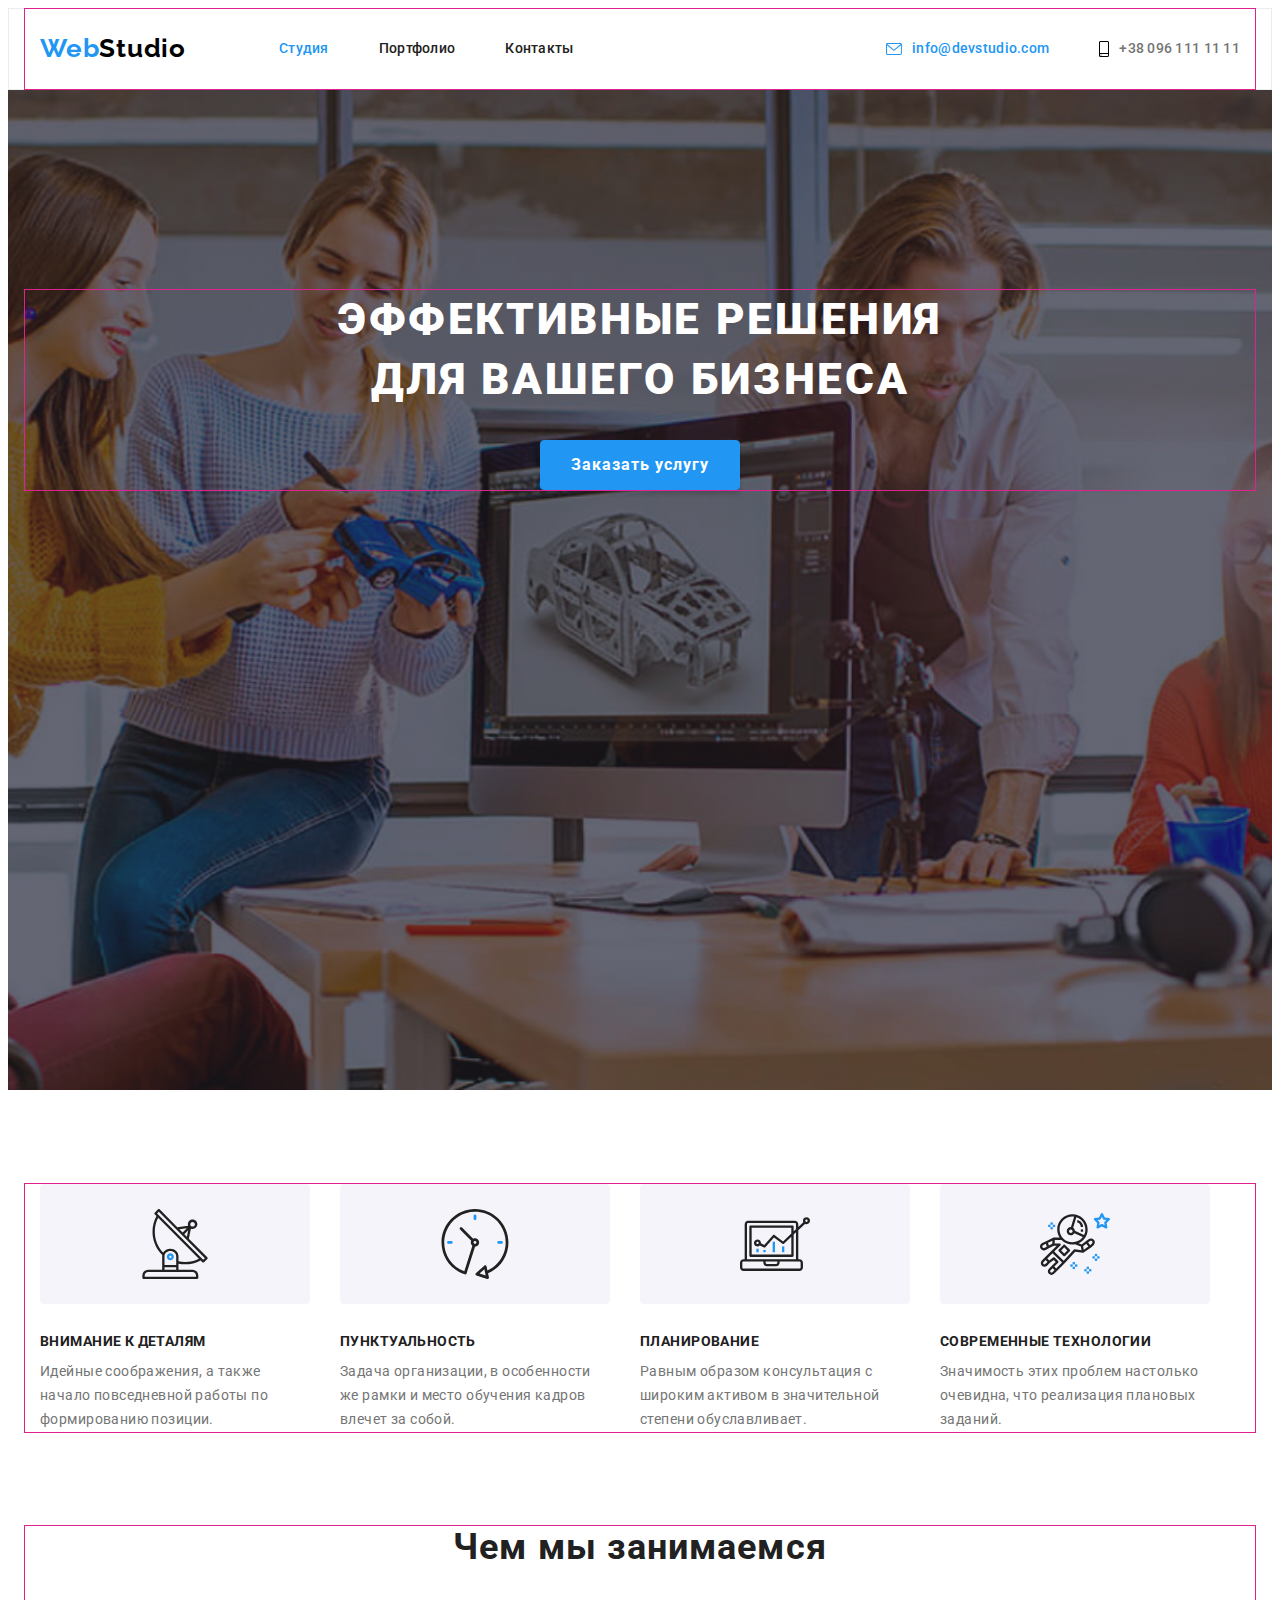
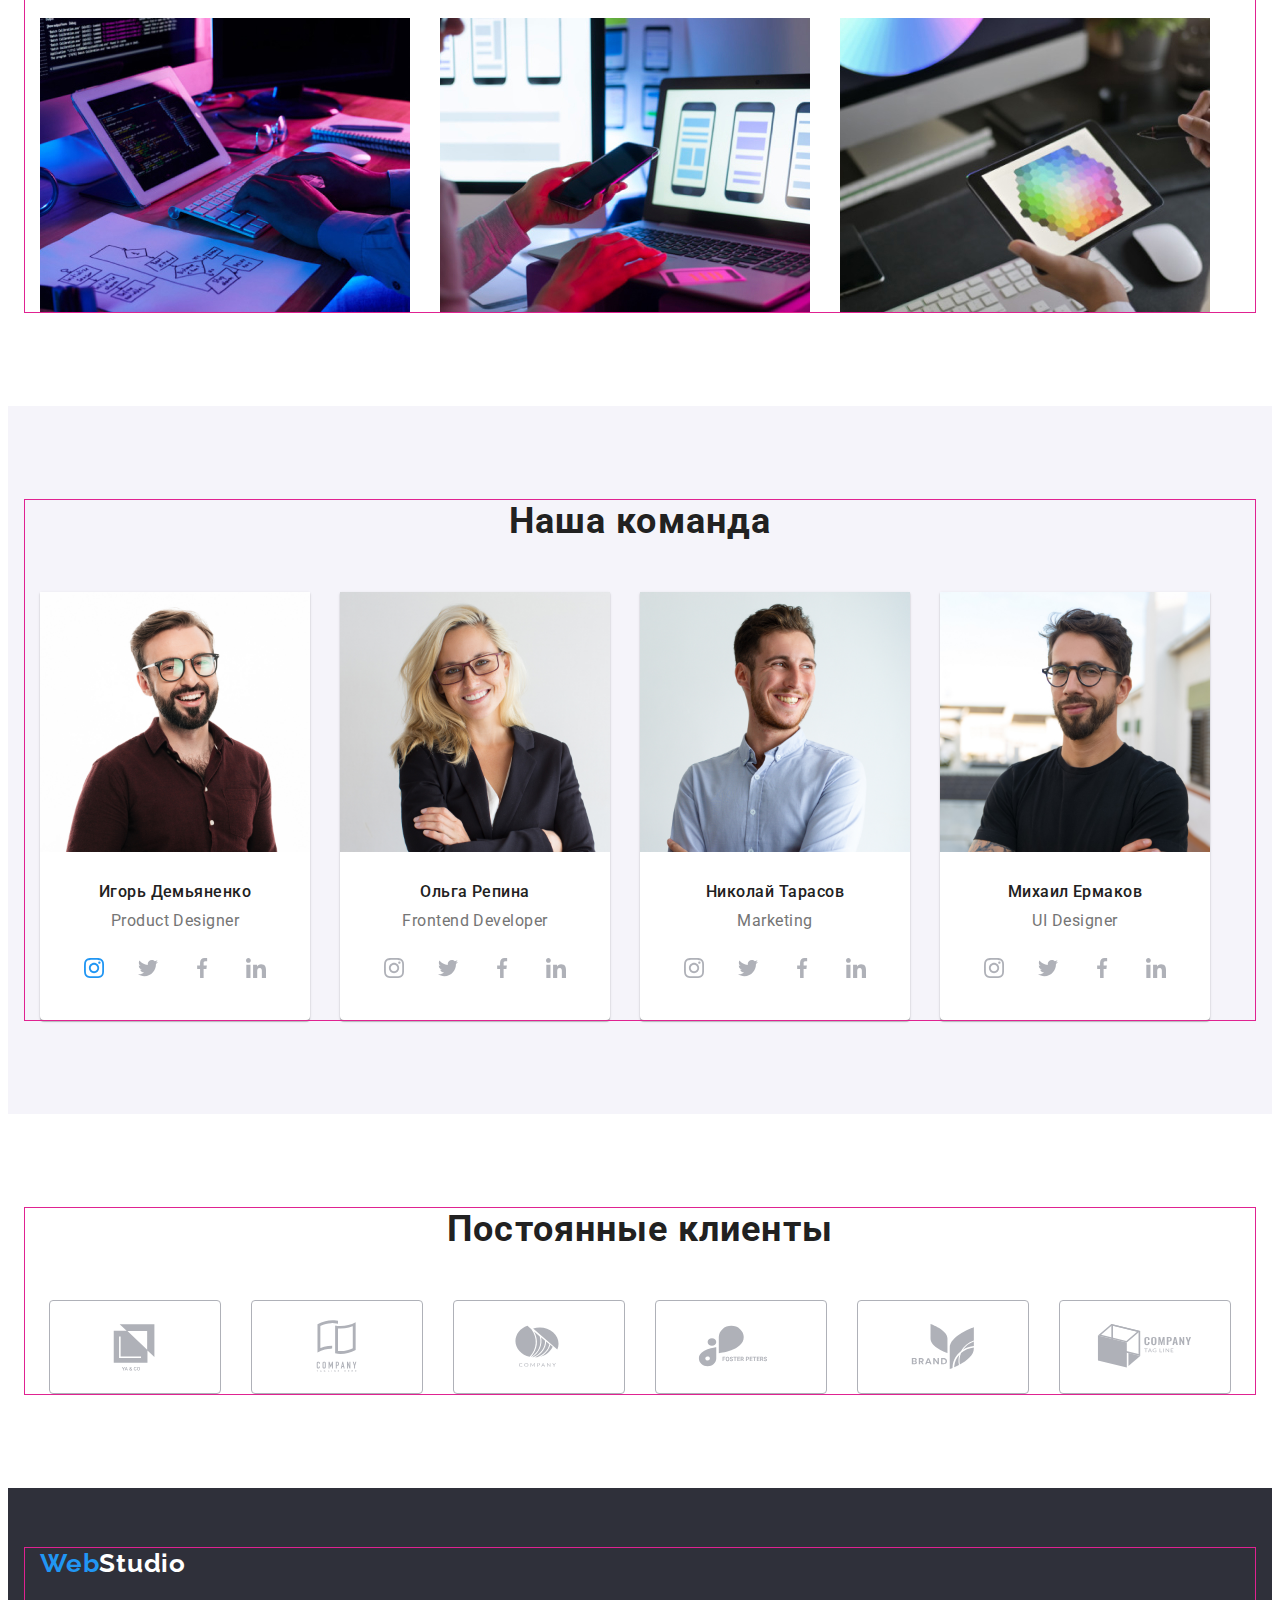
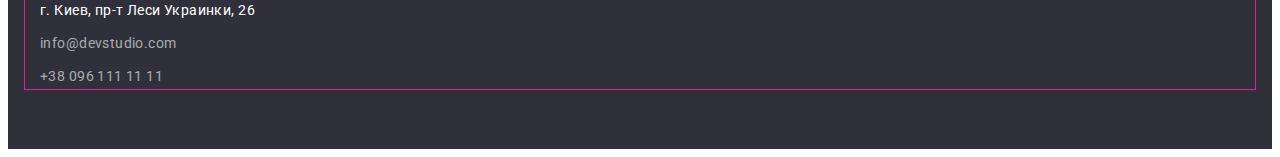
==== commit ee5abaea: "add icons main" ====
--- a/index.html
+++ b/index.html
@@ -200,12 +200,36 @@
         <div class="container">
             <h2 class="clients-title">Постоянные клиенты</h2>
             <ul class="clients-list list">
-                <li class="clients-item"><a class="clients-link" href=""></a></li>
-                <li class="clients-item"><a class="clients-link" href=""></a></li>
-                <li class="clients-item"><a class="clients-link" href=""></a></li>
-                <li class="clients-item"><a class="clients-link" href=""></a></li>
-                <li class="clients-item"><a class="clients-link" href=""></a></li>
-                <li class="clients-item"><a class="clients-link" href=""></a></li>
+                <li class="clients-item"><a class="clients-link" href="">
+                    <svg class="clients-icon" width="106" height="60">
+                        <use href="./images/icons.svg#icon-Logo"></use>
+                    </svg>
+                </a></li>
+                <li class="clients-item"><a class="clients-link" href="">
+                    <svg class="clients-icon" width="106" height="60">
+                        <use href="./images/icons.svg#icon-Logo1"></use>
+                    </svg>
+                </a></li>
+                <li class="clients-item"><a class="clients-link" href="">
+                    <svg class="clients-icon" width="106" height="60">
+                        <use href="./images/icons.svg#icon-Logo2"></use>
+                    </svg>
+                </a></li>
+                <li class="clients-item current"><a class="clients-link" href="">
+                    <svg class="clients-icon" width="106" height="60">
+                        <use href="./images/icons.svg#icon-Logo3"></use>
+                    </svg>
+                </a></li>
+                <li class="clients-item"><a class="clients-link" href="">
+                    <svg class="clients-icon" width="106" height="60">
+                        <use href="./images/icons.svg#icon-Logo4"></use>
+                    </svg>
+                </a></li>
+                <li class="clients-item"><a class="clients-link" href="">
+                    <svg class="clients-icon" width="106" height="60">
+                        <use href="./images/icons.svg#icon-Logo5"></use>
+                    </svg>
+                </a></li>
             </ul>
         </div>
       </section>
--- a/css/styles.css
+++ b/css/styles.css
@@ -312,7 +312,7 @@
 }
 .work-title,
 .team-top-title,
-ee{e
+.clients-title{
 font-family: 'Roboto';
 font-size: 36px;
 line-height: 1.17;
@@ -334,9 +334,6 @@
 
 .team{
   background-color:var(--team-fon-color);
-}
-.team-top-title{
-  margin-bottom: 50px;
 }
 .team-list{
   display: flex;
@@ -413,10 +410,37 @@
 
 /*---------------clients-------------------*/
 
-.clients-title{
-
-}
-
+.clients-list{
+  display: flex;
+  justify-content: center;
+}
+.clients-link{
+  display: flex;
+  justify-content: center;
+  align-items: center;
+  width: 170px;
+  height: 92px;
+  border: 1px solid #AFB1B8;
+  border-radius: 4px;
+  background-color: #FFFFFF;
+}
+.clients-item + .clients-item{
+  margin-left: 30px;
+}
+.clients-icon{
+  fill: #AFB1B8;
+}
+.clients-link:hover,
+.clients-link:focus{
+  background-color:#FFFFFF;
+}
+.clients-link:hover .clients-icon,
+.clients-link:focus .clients-icon{
+  fill:#2196F3;
+}
+.current{
+fill: var(--current-color);
+}
 
 /*---------------footer-------------------*/
 
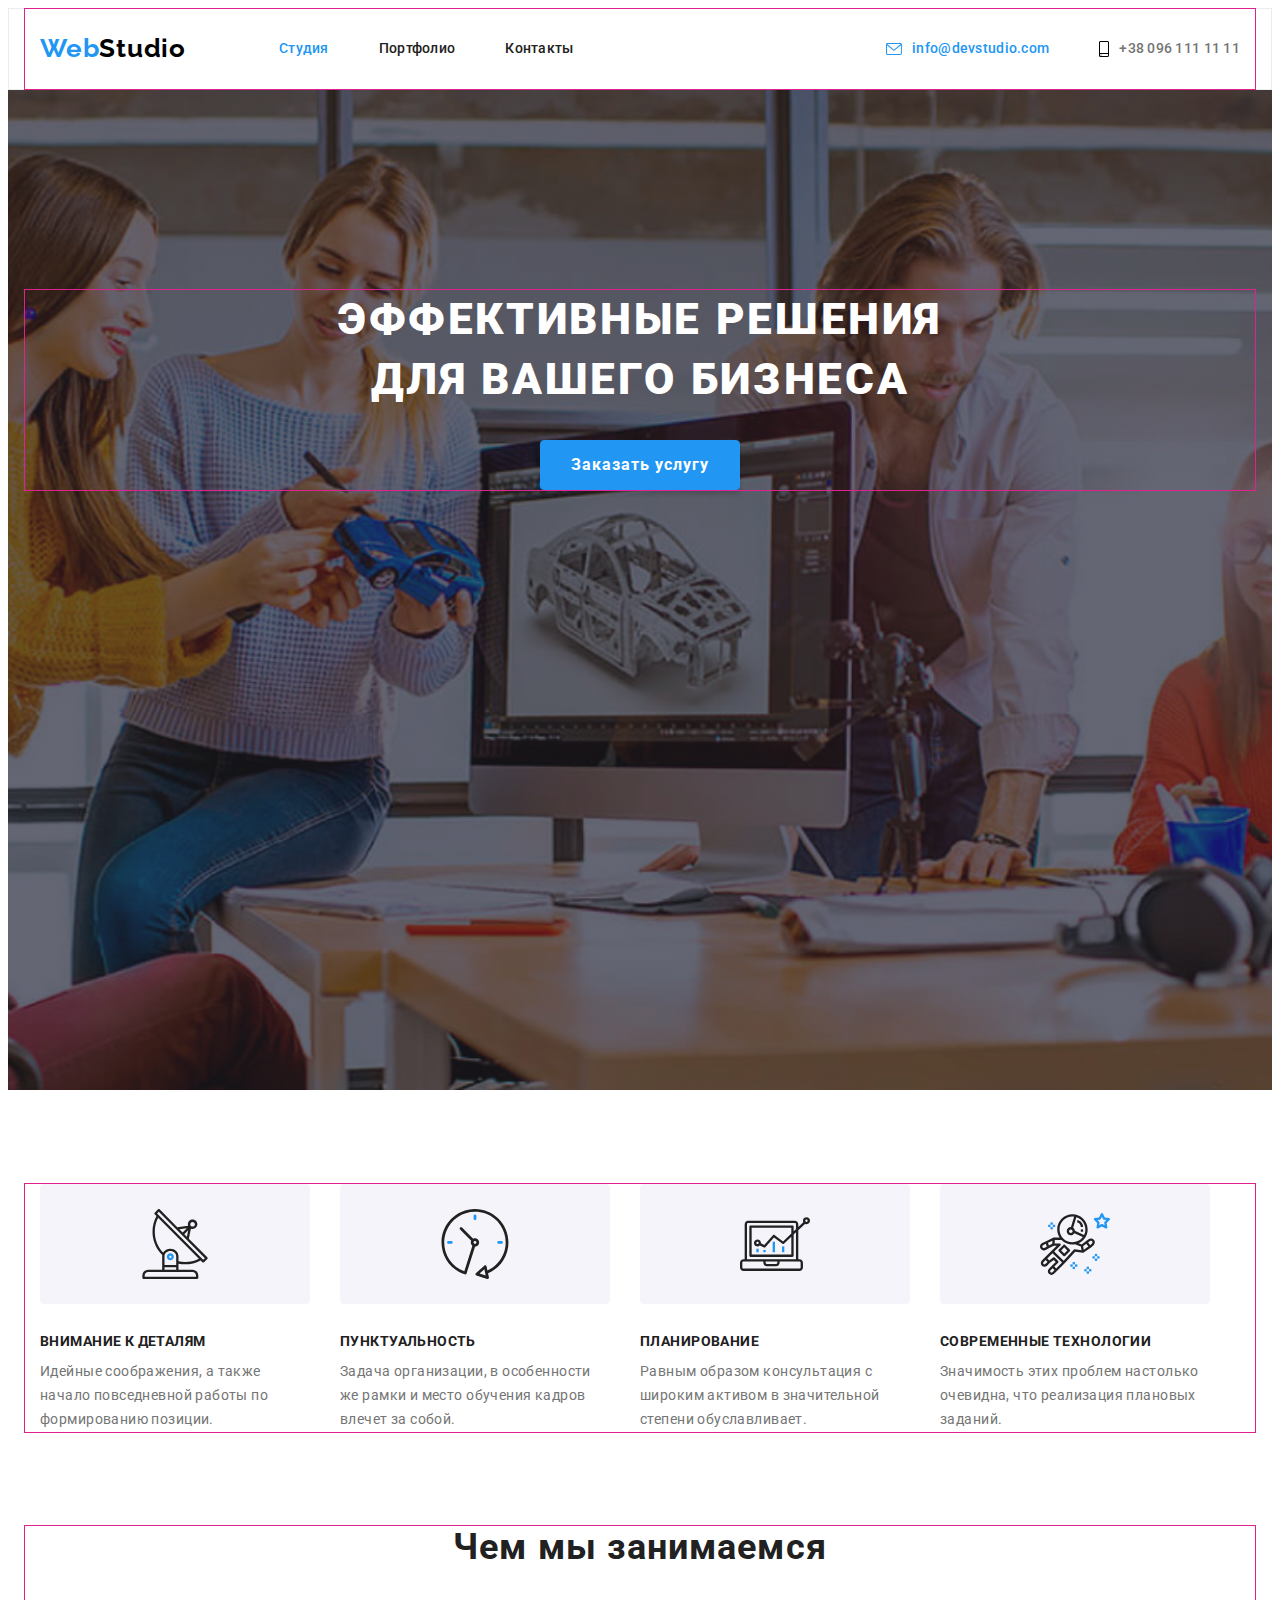
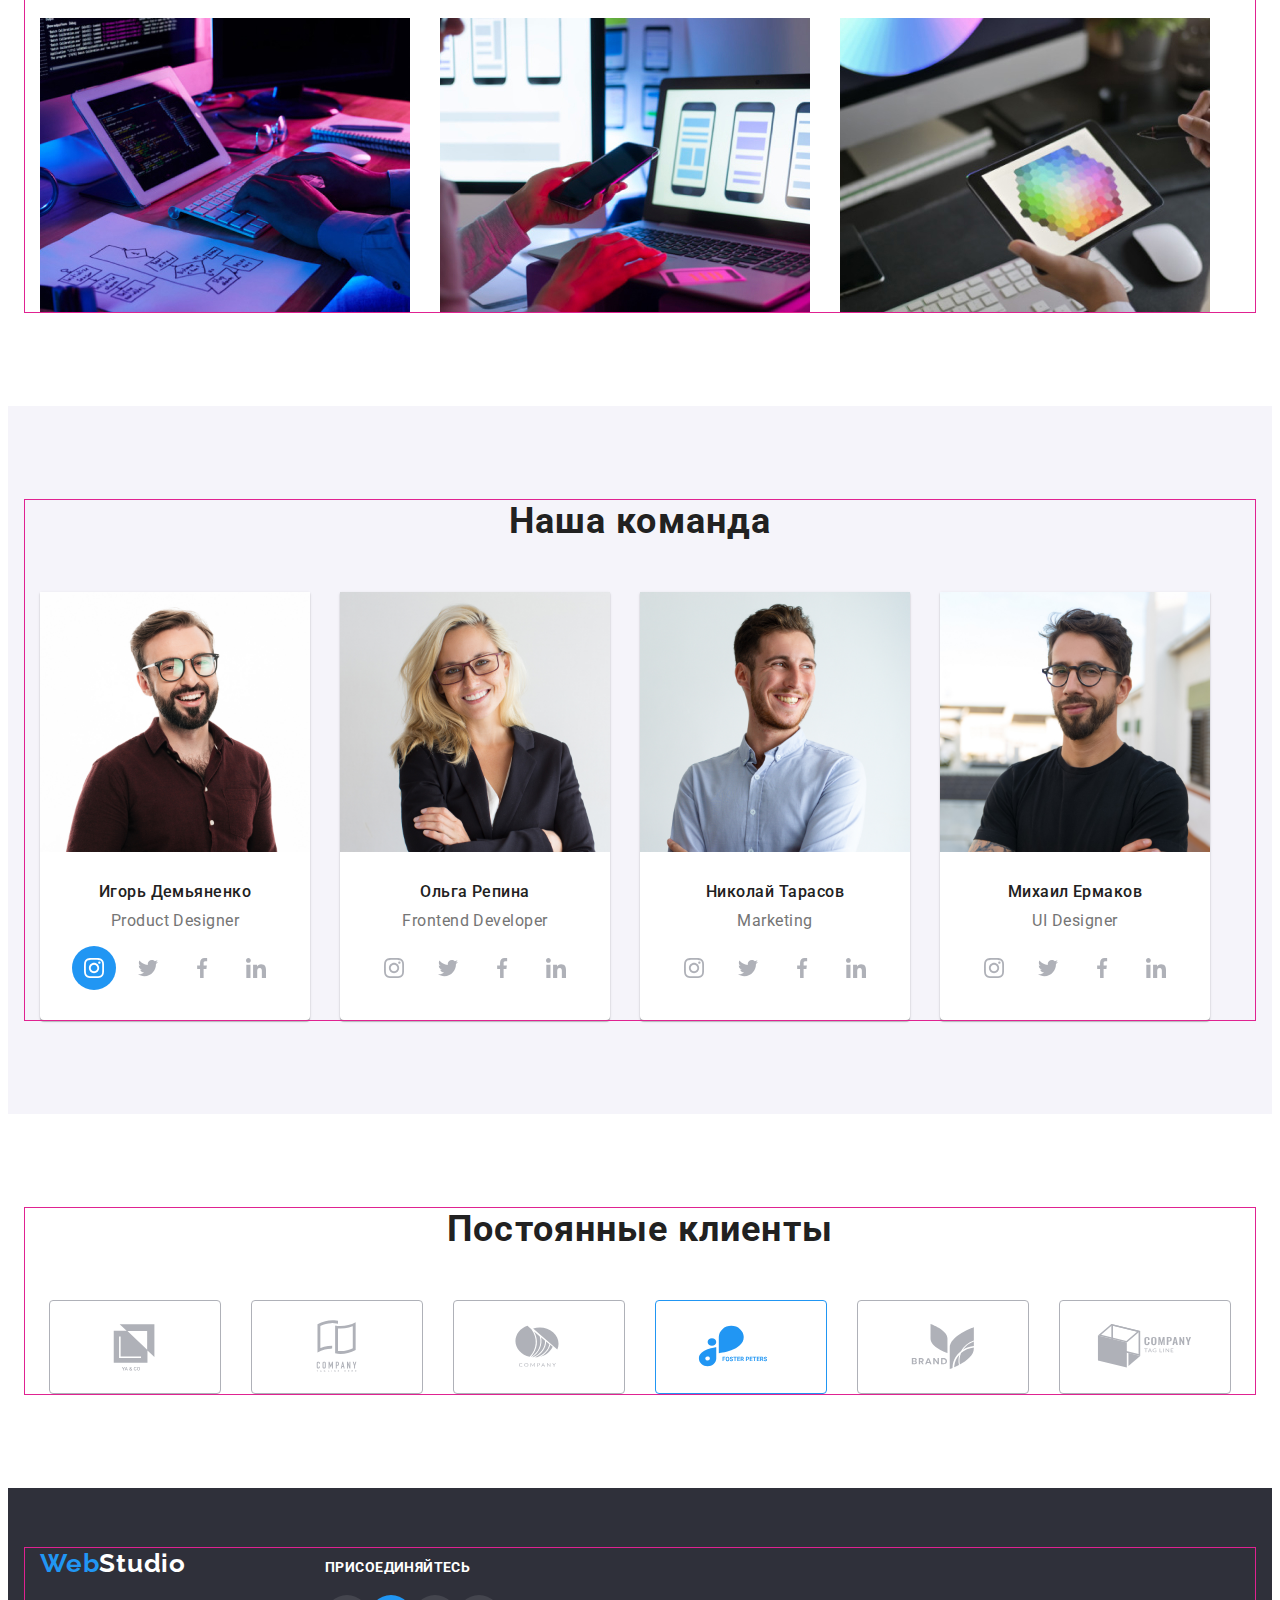
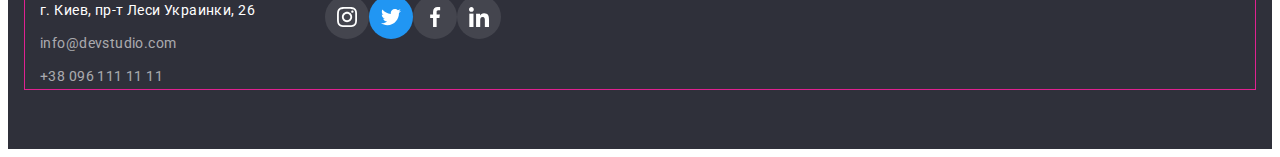
==== commit 873b1c0f: "add icons footer" ====
--- a/index.html
+++ b/index.html
@@ -215,7 +215,7 @@
                         <use href="./images/icons.svg#icon-Logo2"></use>
                     </svg>
                 </a></li>
-                <li class="clients-item current"><a class="clients-link" href="">
+                <li class="clients-item "><a class="clients-link current" href="">
                     <svg class="clients-icon" width="106" height="60">
                         <use href="./images/icons.svg#icon-Logo3"></use>
                     </svg>
@@ -235,15 +235,36 @@
       </section>
    </main>
    <footer class="footer">
-       <div class="container">
+       <div class="container footer-contacts">
+           <div class="addresses">
     <a href="" lang="en" class="logo-second link"><span class="accent">Web</span>Studio</a>
        <address class="footer-address">
         <ul class="footer-list list">
             <li class="footer-item-address">г. Киев, пр-т Леси Украинки, 26</li>
             <li class="footer-item mail"><a href="mailto:info@devstudio.com" class="footer-link link">info@devstudio.com</a></li>
-            <li class="footer-item"><a href="tel:+380961111111" class="footer-link link">+38 096 111 11 11</a></li>
+             <li class="footer-item"><a href="tel:+380961111111" class="footer-link link">+38 096 111 11 11</a></li>
         </ul>
-    </address>
+    </address></div>
+    <div class="social">
+    <p class="footer-text">присоединяйтесь</p>
+    <ul class="footer-soc-list list">
+        <li class="footer-soc-item"><a class="footer-soc-link" href="">
+            <svg class="footer-soc-icon" width="20" height="20">
+            <use href="./images/icons.svg#icon-instagram-2"></use>
+        </svg></a></li>
+        <li class="footer-soc-item"><a class="footer-soc-link current"  href="">
+            <svg class="footer-soc-icon" width="20" height="20">
+            <use href="./images/icons.svg#icon-twitter-1"></use>
+        </svg></a></li>
+        <li class="footer-soc-item"><a class="footer-soc-link"  href="">
+            <svg class="footer-soc-icon" width="20" height="20">
+            <use href="./images/icons.svg#icon-facebook-1"></use>
+        </svg></a></li>
+        <li class="footer-soc-item"><a class="footer-soc-link"  href="">
+            <svg class="footer-soc-icon" width="20" height="20">
+            <use href="./images/icons.svg#icon-linkedin-1"></use>
+        </svg></a></li>
+    </ul></div>
         </div>
        </footer>
 </body>
--- a/css/styles.css
+++ b/css/styles.css
@@ -165,7 +165,7 @@
 .header-link-contacts:focus {
 color:var(--hover-color);
 }
-.current{
+.header-link-contacts.current{
 color: var(--current-color);
 }
 .header-item-contacts + .header-item-contacts{
@@ -180,7 +180,7 @@
   cursor: pointer;
   margin-right: 10px;
 }
- .current{
+ .header-link-contacts.current .icon-envelope{
 fill: var(--current-color);
 }
 .header-link-contacts:hover .icon-envelope,
@@ -397,15 +397,15 @@
 .team-soc-link:focus{
   background-color: #2196F3;
 }
-.current{
-color: var(--current-color);
+.team-soc-link.current{
+background-color: #2196F3;
 }
 .team-soc-link:hover .team-soc-icon,
 .team-soc-link:focus .team-soc-icon{
   fill:#FFFFFF ;
 }
-.current{
-fill: var(--current-color);
+.team-soc-link.current .team-soc-icon{
+fill: #FFFFFF ;
 }
 
 /*---------------clients-------------------*/
@@ -432,14 +432,19 @@
 }
 .clients-link:hover,
 .clients-link:focus{
+  border: 1px solid #2196F3;
   background-color:#FFFFFF;
 }
 .clients-link:hover .clients-icon,
 .clients-link:focus .clients-icon{
   fill:#2196F3;
 }
-.current{
-fill: var(--current-color);
+.clients-link.current{
+  border: 1px solid #2196F3;
+  background-color: #FFFFFF;
+}
+.clients-link.current .clients-icon{
+  fill:#2196F3;
 }
 
 /*---------------footer-------------------*/
@@ -488,6 +493,50 @@
 .mail{
   margin-bottom: 9px;
 }
+.footer-text{
+font-weight: 700;
+line-height: 16px;
+letter-spacing: 0.03em;
+text-transform: uppercase;
+
+margin-bottom: 20px;
+
+color: #FFFFFF;
+}
+.footer-contacts{
+  display: flex;
+  align-items: baseline;
+}
+.social{
+  margin-left: 70px;
+}
+.footer-soc-list{
+  display: flex;
+  justify-content: center;
+  
+}
+.footer-soc-link{
+  width: 44px;
+  height: 44px;
+  border-radius: 50%;
+  display: flex;
+  background-color: rgba(255, 255, 255, 0.1);;
+  justify-content: center;
+  align-items: center;
+}
+.footer-soc-icon{
+  fill: #FFFFFF;
+}
+.footer-soc-link:hover,
+.footer-soc-link:focus{
+  background-color:#2196F3;
+}
+.footer-soc-link.current{
+  background-color:#2196F3;
+}
+.footer-soc-link.current .footer-soc-icon{
+  fill: #FFFFFF;
+}
 
 
 /*---------------hero portfolio-------------------*/
